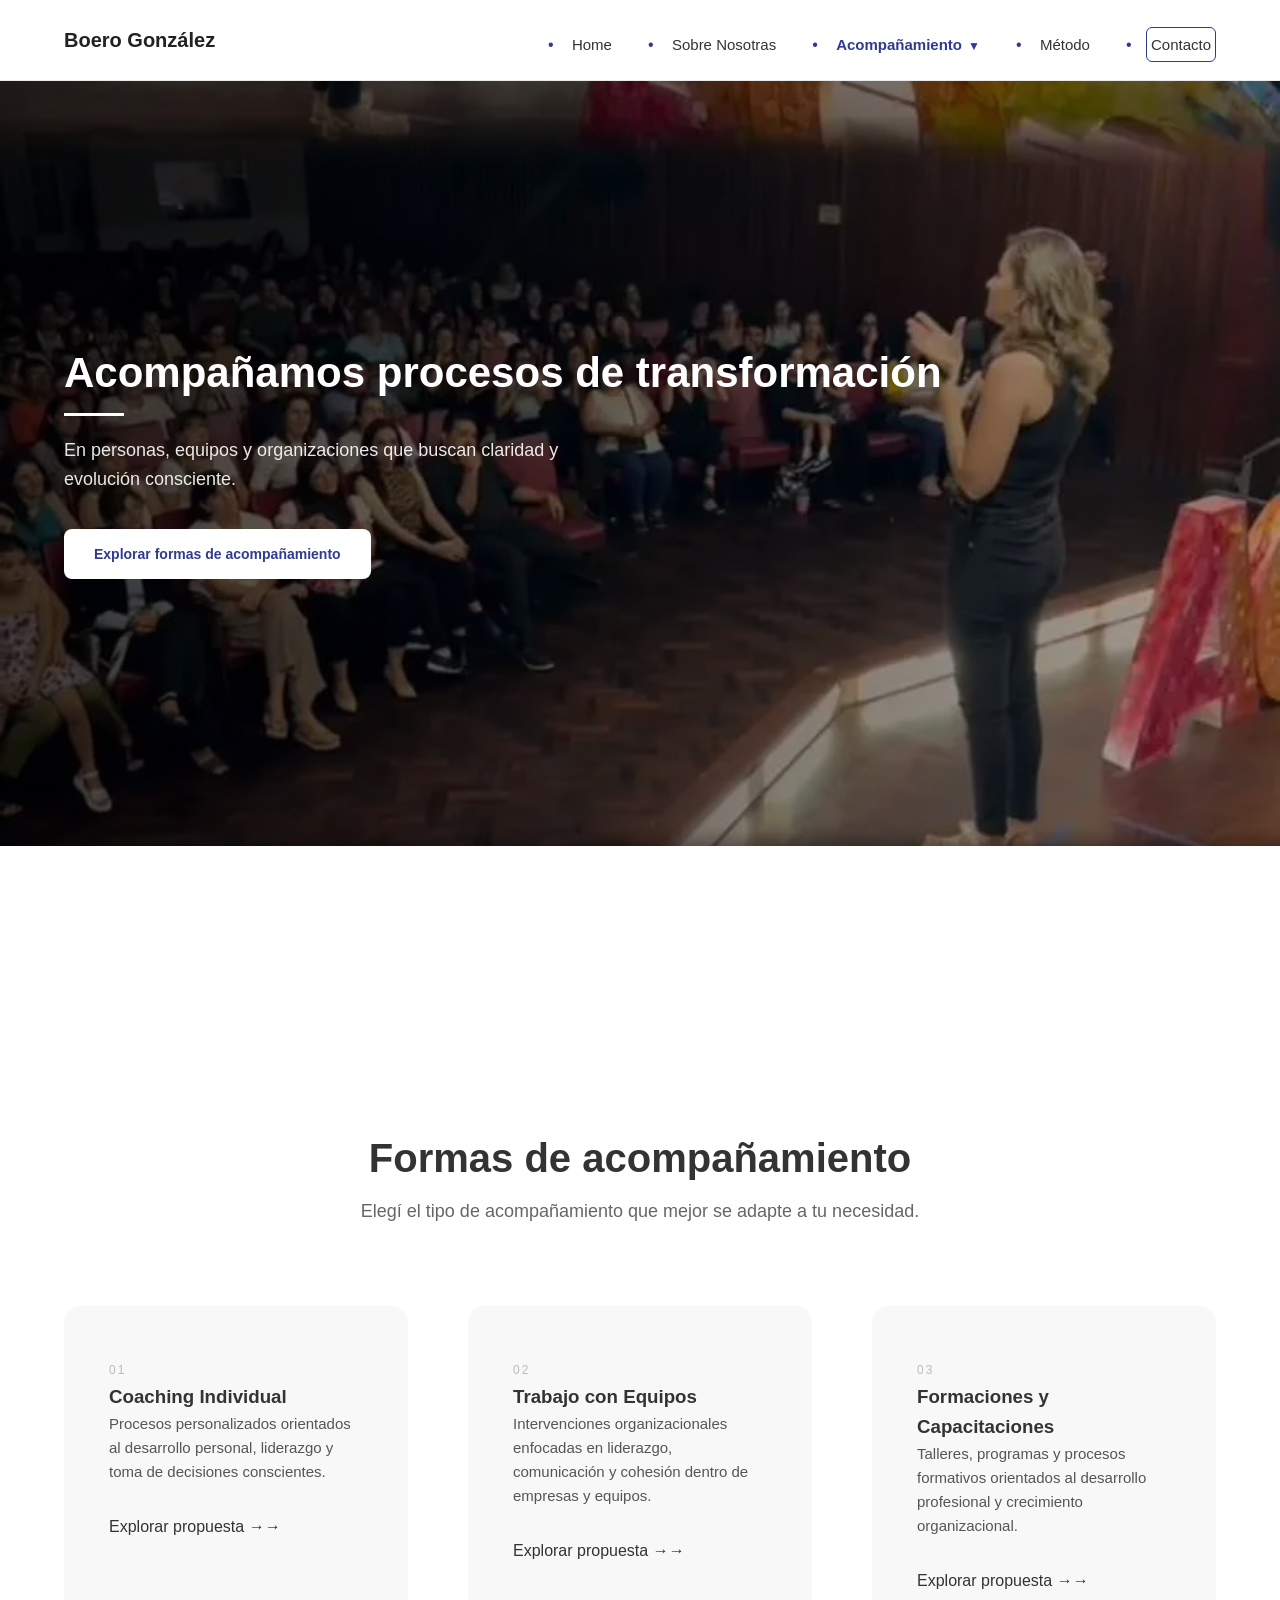
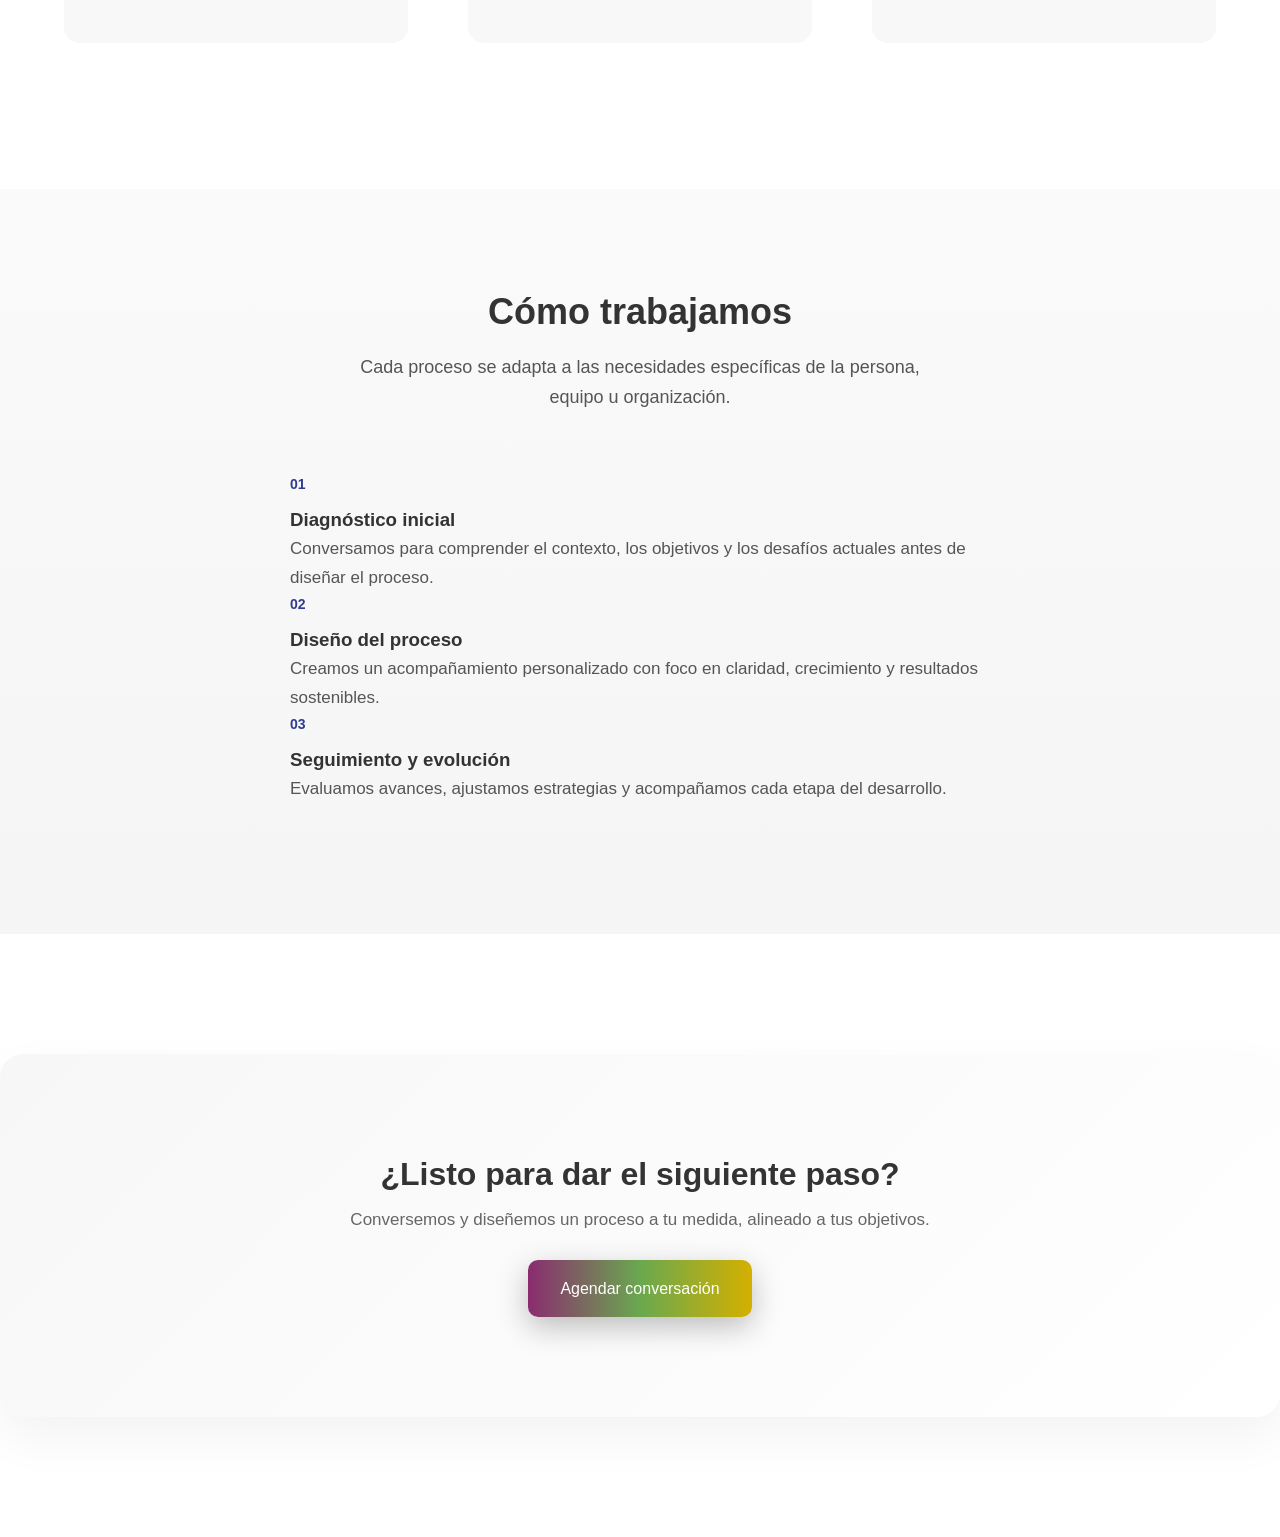
==== pages/acompañamiento.html @ 444366a7 "mejoras en menu mobile" ====
<!DOCTYPE html>
<html lang="en">
<head>
    <meta charset="UTF-8">
    <meta name="viewport" content="width=device-width, initial-scale=1.0">
    <title>Document</title>
    <link rel="stylesheet" href="/index.html">
    <link rel="stylesheet" href="../css/style.css">
</head>
<body>
      <!-- MENU NAV -->

<header class="navbar">
  <div class="container nav-container">

    <!-- Logo -->
    <div class="logo">
      <a href="../index.html">Boero González</a>
    </div>


    <!-- Botón hamburguesa -->
    <div class="menu-toggle">
      <span></span>
      <span></span>
      <span></span>
    </div>

    <!-- Navegación principal -->
    <nav class="nav-menu">
      <ul class="nav-links">

        <li><a href="../index.html">Home</a></li>

        <li><a href="./sobrenosotras.html">Sobre Nosotras</a></li>

        <li class="dropdown">
          <a href="./acompañamiento.html" class="active">Acompañamiento</a>
          <ul class="dropdown-menu">
            <li><a href="./sub-menu/coachingindi.html">Coaching Individual</a></li>
            <li><a href="./sub-menu/trabajoequip.html">Trabajo con Equipos</a></li>
            <li><a href="./sub-menu/formaciones.html">Formaciones</a></li>
          </ul>
        </li>

        <li><a href="./metodo.html">Método</a></li>

        <li><a href="./contacto.html" class="btn-nav">Contacto</a></li>

      </ul>
    </nav>

  </div>
</header>

 <!-- HERO PRINCIPAL-->

<section class="acompanamiento-hero">

  <div class="acompanamiento-overlay"></div>

  <div class="container hero-content">

    <h1>Acompañamos procesos de transformación</h1>

    <p>
      En personas, equipos y organizaciones que buscan claridad y evolución consciente.
    </p>

    <a href="#formas-acompanamiento" class="hero-cta btn">
      Explorar formas de acompañamiento
    </a>

  </div>

</section>




 <br>


 <!-- FORMAS DE ACOMPAÑAMIENTO -->

<section id="formas-acompanamiento" class="acompanamiento-hub">

  <div class="container">

    <div class="hub-header">
      <h2>Formas de acompañamiento</h2>
      <p class="hub-subtitulo">
        Elegí el tipo de acompañamiento que mejor se adapte a tu necesidad.
      </p>
    </div>

    <div class="hub-grid">
      

      <!-- Card 01 -->
      <a href="./sub-menu/coachingindi.html" class="hub-card">
        <span class="hub-numero">01</span>
        <h3>Coaching Individual</h3>
        <p>
          Procesos personalizados orientados al desarrollo personal,
          liderazgo y toma de decisiones conscientes.
        </p>
        <span class="hub-link">Explorar propuesta →</span>
      </a>

      <!-- Card 02 -->
      <a href="./sub-menu/trabajoequip.html" class="hub-card">
        <span class="hub-numero">02</span>
        <h3>Trabajo con Equipos</h3>
        <p>
          Intervenciones organizacionales enfocadas en liderazgo,
          comunicación y cohesión dentro de empresas y equipos.
        </p>
        <span class="hub-link">Explorar propuesta →</span>
      </a>

      <!-- Card 03 -->
      <a href="./sub-menu/formaciones.html" class="hub-card">
        <span class="hub-numero">03</span>
        <h3>Formaciones y Capacitaciones</h3>
        <p>
          Talleres, programas y procesos formativos orientados al
          desarrollo profesional y crecimiento organizacional.
        </p>
        <span class="hub-link">Explorar propuesta →</span>
      </a>

    </div>

  </div>

</section>



<br>
 <!-- COMO TRABAJAMOS  -->
 

  <section class="como-trabajamos">
  <div class="container">

    <div class="section-header">
      <h2>Cómo trabajamos</h2>
      <p>
        Cada proceso se adapta a las necesidades específicas de la persona,
        equipo u organización.
      </p>
    </div>

    <div class="proceso-grid">

      <div class="paso">
        <div class="numero">01</div>
        <h3>Diagnóstico inicial</h3>
        <p>
          Conversamos para comprender el contexto, los objetivos y los desafíos
          actuales antes de diseñar el proceso.
        </p>
      </div>

      <div class="paso">
        <div class="numero">02</div>
        <h3>Diseño del proceso</h3>
        <p>
          Creamos un acompañamiento personalizado con foco en claridad,
          crecimiento y resultados sostenibles.
        </p>
      </div>

      <div class="paso">
        <div class="numero">03</div>
        <h3>Seguimiento y evolución</h3>
        <p>
          Evaluamos avances, ajustamos estrategias y acompañamos cada etapa
          del desarrollo.
        </p>
      </div>

    </div>

  </div>
</section>


<!-- CTA FINAL -->
<section class="cta-final">
  <div class="container">
    <h2>¿Listo para dar el siguiente paso?</h2>
<p>
Conversemos y diseñemos un proceso a tu medida, alineado a tus objetivos.
</p>
   <a href="https://wa.me/543424661203" target="_blank" class="btn-primary">
  Agendar conversación
</a>
  </div>
</section>






  <!-- TODO tu contenido -->
<script>
  const toggle = document.querySelector('.menu-toggle');
  const navMenu = document.querySelector('.nav-menu');

  if (toggle && navMenu) {
    toggle.addEventListener('click', () => {
      navMenu.classList.toggle('active');
    });
  }

  // cerrar menú al hacer click en links
  const links = document.querySelectorAll('.nav-links a');

  links.forEach(link => {
    link.addEventListener('click', () => {
      navMenu.classList.remove('active');
    });
  });

  // 🔥 dropdown mobile (versión correcta)
  document.querySelectorAll('.dropdown > a').forEach(link => {

    link.addEventListener('click', (e) => {

      if (window.innerWidth <= 768) {

        const parent = link.parentElement;

        if (!parent.classList.contains('open')) {

          e.preventDefault();

          // 🔥 cerrar otros dropdowns
          document.querySelectorAll('.dropdown').forEach(d => {
            d.classList.remove('open');
          });

          parent.classList.add('open');
        }

      }

    });

  });

</script>


</body>
</html>
---- css/style.css ----
/* ============================= */
/* RESET GLOBAL */
/* ============================= */

* {
  margin: 0;
  padding: 0;
  box-sizing: border-box;
}

html {
  scroll-behavior: smooth;
}

body {
  font-family: 'Carla Sans', Arial, sans-serif;
  color: #333;
  line-height: 1.6;
  background-color: #ffffff;
}
html, body {
  overflow-x: hidden;
}
/* ============================= */
/* VARIABLES */
/* ============================= */

:root {
  --color-primario: #2f3b8f;
  --color-texto: #333;
  --color-fondo: #f9f9f9;

  --gradiente-marca: linear-gradient(
    90deg,
    #8a2c6f 0%,
    #6aa84f 50%,
    #d4b000 100%
  );
}
/* ============================= */
/* BASE TIPOGRAFICA */
/* ============================= */


h1 {
  font-size: 42px;
  margin-bottom: 20px;
}

h2 {
  font-size: 32px;
  margin-bottom: 20px;
}

p {
  font-size: 17px;
  line-height: 1.6;
}

ul {
  list-style: none;
  margin-top: 20px;
}

ul li {
  margin-bottom: 10px;
  padding-left: 20px;
  position: relative;
}

ul li::before {
  content: "•";
  position: absolute;
  left: 0;
  color: var(--color-primario);
}

.linea-divisoria {
  width: 60px;
  height: 3px;
  background: var(--gradiente-marca);
  margin: 0 auto;
}








/* ============================= */
/* CONTENEDOR GLOBAL */
/* ============================= */

.container {
  width: 90%;
  max-width: 1200px;
  margin: 0 auto;
}

/* BOTONES BASE */
.btn-primary,
.btn-secondary {
  display: inline-block;
  padding: 12px 24px;
  border-radius: 10px;
  font-size: 14px;
  text-decoration: none;
  transition: all 0.3s ease;
  cursor: pointer;
}

/* BOTÓN PRIMARIO */
.btn-primary {
  background: var(--gradiente-marca);
  color: #fff;
  border: none;
}

.btn-primary:hover {
  transform: translateY(-2px);
  box-shadow: 0 10px 25px rgba(0,0,0,0.15);
}

/* BOTÓN SECUNDARIO */
.btn-secondary {
  background: transparent;
  color: #2f3b8f;
  border: 1.5px solid #2f3b8f;
}

.btn-secondary:hover {
  background: #2f3b8f;
  color: #fff;
}

/* ============================= */
/* SECCIONES */
/* ============================= */

section {
  padding: 120px 0;
}




/* MENU NAVEGACION*/


/* NAVBAR */

.navbar {
  width: 100%;
  background-color: #ffffff;
  border-bottom: 1px solid #eaeaea;
  position: sticky;
  top: 0;
  z-index: 1000;
}

.nav-container {
  max-width: 1200px;
  margin: 0 auto;
  padding: 0 20px;
  height: 80px;
  display: flex;
  align-items: center;
  justify-content: space-between;
}

/* LOGO */

.logo a {
  font-size: 20px;
  font-weight: 600;
  color: #222;
  text-decoration: none;
}
/* MENU HAMBURHUESA- MOBILE */
.menu-toggle {
  display: none;
  flex-direction: column;
  cursor: pointer;
  gap: 5px;
}

.menu-toggle span {
  width: 25px;
  height: 3px;
  background: #333;
  border-radius: 2px;
}

/* RESPONSIBE MENUMENU- MOBILE */
@media (max-width: 768px) {

  .menu-toggle {
    display: flex;
  }

  /* Ocultar menú por defecto */
  .nav-menu {
  position: fixed;
  top: 70px;
  left: 0;
  width: 100%;
  height: calc(100vh - 70px);

  background: white;

  display: none;
  flex-direction: column;
  padding: 30px 20px;
  gap: 20px;

  z-index: 999;
}
  /* Mostrar cuando está activo */
  .nav-menu.active {
    display: flex;
  }

  /* Links en columna */
  .nav-links {
    flex-direction: column;
    gap: 20px;
  }



  .dropdown-menu {
    position: static;
    display: none;
    padding-left: 10px;
  }
  .dropdown-menu li {
    padding: 8px 0;
  }

  .dropdown.open .dropdown-menu {
    display: block;
  }
}

.dropdown > a::after {
  content: "▼";
  margin-left: 6px;
  font-size: 12px;
  transition: transform 0.3s ease;
}



.dropdown.open > a::after {
  transform: rotate(180deg);
}



/* MENU */




.nav-links {
  list-style: none;
  display: flex;
  align-items: center;
  gap: 32px;
}

.nav-links li {
  position: relative;
}

.nav-links a {
  text-decoration: none;
  font-size: 15px;
  font-weight: 500;
  color: #333;
  padding: 8px 4px;
  transition: color 0.3s ease;
}

/* Hover */
.nav-links a:hover {
  color: #2f3b8f;
  background: var(--gradiente-marca);
}


/* Active state */
.nav-links a.active {
  color: #2f3b8f;
  font-weight: 600;
}

/* Dropdown */

.dropdown-menu {
  position: absolute;
  top: 40px;
  left: 0;
  background-color: #ffffff;
  list-style: none;
  padding: 16px 0;
  width: 220px;
  box-shadow: 0 8px 20px rgba(0,0,0,0.08);
  border-radius: 8px;
  opacity: 0;
  visibility: hidden;
  transition: 0.3s ease;
}

.dropdown-menu li {
  padding: 8px 20px;
}

.dropdown-menu a {
  font-size: 14px;
  color: #333;
  display: block;
}

/* Mostrar dropdown al hover */
.dropdown:hover .dropdown-menu {
  opacity: 1;
  visibility: visible;
}

/* BOTÓN section-CONTACTO */

.btn-nav {
  padding: 10px 18px;
  border: 1px solid #2f3b8f;
  border-radius: 6px;
  transition: 0.3s ease;
}

.btn-nav:hover {
  background-color: #2f3b8f;
  color: #ffffff;
}

/* HOME */



.home-sobre-preview {
  padding: 120px 0;
  background-color: #ffffff;
}
.home-sobre-grid {
  display: grid;
  grid-template-columns: 1fr 1fr;
  gap: 80px;
  align-items: center; 
}
.home-sobre-imagen {
  height: 460px;
}

/* ============================= */
/* BLOQUE PROCESO - IMAGEN */
/* ============================= */

.proceso-img {
  width: 100%;
  height: 100%;
  border-radius: 18px;
  overflow: hidden;
  position: relative;
  display: flex;
}

/* imagen */
.proceso-img img {
  width: 100%;
  height: 100%;
  object-fit: cover;
 object-position: center 22%;
  display: block;
}


/* hover */
.proceso-img:hover {
  transform: translateY(-6px);
  box-shadow: 0 20px 40px rgba(0,0,0,0.08);
  transition: all 0.4s ease;
}

.proceso-img:hover img {
  transform: scale(1.05);
  transition: transform 0.6s ease;
}

.home-sobre-contenido {
  transition: transform 0.4s ease;
}

.home-sobre-grid:hover .home-sobre-contenido {
  transform: translateY(-2px);
}

.home-sobre-contenido h2 {
  font-size: 32px;
  margin-bottom: 20px;
 
}

.home-sobre-contenido p {
  margin-bottom: 20px;
  line-height: 1.7;
  color: #444;
}

.home-sobre-contenido blockquote {
  margin: 30px 0;
  font-style: italic;
  color: #2f3b8f;
  font-weight: 500;
  
}



/* HOME-HERO- */
/* HERO */
.hero {
  position: relative;
  background-image: url("../assets/img/hero-home.webp");
  background-size: cover;

  /* 🔥 CLAVE: subimos la imagen */
  background-position: center 30%;

  padding: 180px 20px;
  color: white;


  /* ❌ eliminamos bordes */
  border-bottom-left-radius: 0;
  border-bottom-right-radius: 0;

  display: flex;
  align-items: center;
}

/* 🔥 overlay mejorado */
.hero::before {
  content: "";
  position: absolute;
  inset: 0;
  background: rgba(0, 0, 0, 0.65);
}

/* CONTENEDOR */
.hero-content {
  max-width: 600px;

  /* 🔥 CLAVE: alineación real */
  margin: 0;
  text-align: left;

  position: relative;
  z-index: 2;
}

/* TITULO */
.hero h1 {
  font-size: 46px;
  line-height: 1.2;
  margin-bottom: 24px;
  font-weight: 600;
  color: white;

  text-shadow: 0 4px 20px rgba(0,0,0,0.4);
}

/* ❌ eliminamos línea decorativa (ruido visual) */
.hero h1::after {
  display: none;
}

/* TEXTO */
.hero p {
  font-size: 18px;
  line-height: 1.6;
  margin-bottom: 40px;
  color: white;

  text-shadow: 0 4px 20px rgba(0,0,0,0.4);
}

/* BOTÓN */
.hero .btn-primary {
  background: var(--gradiente-marca);
  color: #fff;
  font-weight: 600;
  padding: 16px 36px;
  border-radius: 12px;
  box-shadow: 0 10px 30px rgba(0,0,0,0.2);
}

.hero .btn-primary:hover {
  transform: translateY(-3px);
}

/* HOME- SECCIONES */


.section-header {
  text-align: center;
  margin-bottom: 60px;
}

.section-header h2 {
  font-size: 32px;
  margin-bottom: 10px;
}

/* SECTION- CARDS */

.cards-3 {
  display: grid;
  grid-template-columns: repeat(3, 1fr);
  gap: 32px;
  
}
/* CARD */
.card {
  background-color: #ffffff;
  padding: 40px 30px;
  border-radius: 16px;
  box-shadow: 0 6px 18px rgba(0,0,0,0.05);
  min-height: 240px;
  position: relative;
  overflow: hidden;

  display: flex;
  flex-direction: column;
  justify-content: space-between;

  transition: all 0.3s ease;
}

/* ANIMACION HOVER- CARDS */

.card:hover {
  transform: translateY(-10px);
  box-shadow: 0 25px 50px rgba(0,0,0,0.12);

  background: linear-gradient(180deg, #ffffff 0%, #f9f9ff 100%);
}

/* EFECTO EN LINEA SUPERIOR CARDS */
.card::before {
  content: "";
  position: absolute;
  top: 0;
  left: 0;
  width: 100%;
  height: 4px;
  background: var(--gradiente-marca);
  transition: height 0.3s ease;
}

.card:hover::before {
  height: 6px;
}
/* MEJORA EN EL BOTON */
.card .btn-secondary {
  margin-top: 20px;
  align-self: flex-start;
  font-size: 14px;
}
/* MICROINTERACCION EN EL BOTON */
.card .btn-secondary:hover {
  transform: translateX(4px);
}

.card h3 {
  font-size: 20px;
  margin-bottom: 15px;
}

.card.vertical {
  text-align: left;
}

/* IMAGEN FULL WIDTH EN HOME */
.imagen-full {
  position: relative;
  height: 420px;
  background-image: url("../assets/img/hero-formaciones.webp");
  background-size: cover;
  background-position: center 20%;
  background-attachment: fixed; /* efecto parallax suave */
  display: flex;
  align-items: center;
  justify-content: center;
}
.imagen-full h2 {
  font-size: 40px;
  font-weight: 700;
}

.imagen-full::before {
  content: "";
  position: absolute;
  inset: 0;
  background: rgba(0,0,0,0.55);
}


.contenido-imagen {
  position: relative;
  z-index: 2;
  color: white;
  text-align: center;
}

.contenido-imagen h2 {
  font-size: 36px;
  font-weight: 600;
  line-height: 1.3;
  letter-spacing: -0.5px;
  max-width: 600px;
  margin: 0 auto;
  text-shadow: 0 6px 25px rgba(0,0,0,0.5);
}


/* HOME- CTA FINAL */

/* CTA FINAL */
.cta-final {
  background: linear-gradient(180deg, #f8f9fc 0%, #eef1f7 100%);
  padding: 100px 20px;
  text-align: center;
  border-radius: 24px;
  max-width: 100%;
  margin: 120px auto;
  box-shadow: 0 20px 50px rgba(0,0,0,0.05);
}

.cta-final h2 {
  font-size: 32px;
  margin-bottom: 16px;
}

.cta-final p {
  font-size: 17px;
  color: #555;
  margin-bottom: 30px;
}
.cta-final .btn-primary {
  padding: 16px 32px;
  font-size: 16px;
}


/* RESPONSIVE HOME MOBILE  */
@media (max-width: 768px) {

  section {
    padding: 90px 0;
  }

  .container {
    width: 92%;
  }

}
/* RESPONSIVE HOME-HERO  MOBILE  */
@media (max-width: 768px) {
  .hero {
    padding: 110px 20px 70px;
    text-align: center;
  }

  .hero h1 {
    font-size: 28px;
    line-height: 1.3;
  }

  .hero p {
    font-size: 15px;
    margin-bottom: 30px;
  }

  .hero-cta {
    width: 100%;
  }
}

@media (max-width: 768px) {

  .home-sobre-preview {
    padding: 80px 0;
  }

  .section-header {
    margin-bottom: 40px;
  }
  .section-header p {
    font-size: 15px;
    line-height: 1.6;
  }

}

/* RESPONSIVE HOME-NAVBAR  MOBILE  */
@media (max-width: 768px) {

  .menu-toggle {
    display: flex;
  }

  .nav-menu {
    position: fixed;
    top: 70px;
    left: 0;
    width: 100%;
    height: calc(100vh - 70px);

    background: white;

    display: none;
    flex-direction: column;
    padding: 30px 20px;
    gap: 20px;

    z-index: 999;
  }

  .nav-menu.active {
    display: flex;
  }

  .nav-links {
    flex-direction: column;
    gap: 20px;
  }

  .dropdown-menu {
    position: static;
    display: none;
  }

  .dropdown.open .dropdown-menu {
    display: block;
  }
}

/* RESPONSIVE HOME-CARDS  MOBILE  */
@media (max-width: 768px) {

  .cards-3 {
    display: flex;
    flex-direction: column;
    gap: 30px;
    
  }

  .card {
    width: 100%;
    padding: 28px 22px;
  }

}
.card h3 {
  font-size: 18px;
  margin-bottom: 10px;
  font-weight: 600;
}

.card p {
  font-size: 14px;
  line-height: 1.6;
  margin-bottom: 20px;
}

/* RESPONSIVE HOME-IMAGENES MOBILE  */

@media (max-width: 768px) {

  .imagen-full {
    height: 280px;
    background-attachment: scroll; /* 🔥 arregla mobile */
    background-position: center;
  }

  .contenido-imagen h2 {
    font-size: 24px;
  }

}

/* RESPONSIVE HOME-ESTRUCUTRA  MOBILE  */
@media (max-width: 768px) {

  .home-sobre-grid {
    display: flex;
    flex-direction: column;
    gap: 30px;
  }

  .home-sobre-imagen {
    order: -1; /* 🔥 imagen arriba */
    height: 300px;
  
  }

  .home-sobre-contenido {
    text-align: left;
  }

}

@media (max-width: 768px) {
  .home-sobre-contenido p {
    font-size: 15px;
    line-height: 1.7;
  }

  .home-sobre-contenido h2 {
    font-size: 26px;
  }
}





/* RESPONSIVE HOME-CTA FINAL MOBILE  */
@media (max-width: 768px) {

  .cta-final {
    margin: 80px auto;
    padding: 60px 20px;
    border-radius: 16px;
  }

  .cta-final h2 {
    font-size: 26px;
  }

}
/* RESPONSIVE HOME MOBILE - BLOQUE A QUIEN ACOMPAÑAMOS*/

@media (max-width: 768px) {

  .a-quien-grid {
    display: flex;
    gap: 20px;
    overflow-x: auto;
    scroll-snap-type: x mandatory;
    padding-bottom: 10px;
    padding-left: 10px;
  }

  .a-quien-grid::-webkit-scrollbar {
    display: none;
  }

  .a-quien-item {
    min-width: 80%;
    flex: 0 0 auto;
    scroll-snap-align: center;
    border-radius: 16px;
  }

}

/* PAGINAS PRINCIPALES *1/4 /


/* ACOMPAÑAMIENTO- SECTION *1 /


/* ACOMPAÑAMIENTO- HERO*/

.acompanamiento-hero {
  position: relative;
  height: 85vh;
  min-height: 520px;
  background-image: url("../assets/img/hero-formaciones.webp");
  background-size: cover;
  background-position: center;
  display: flex;
  align-items: center;
  color: #ffffff;
}
.acompanamiento-overlay {
  position: absolute;
  inset: 0;
  background: linear-gradient(
    to right,
    rgba(0, 0, 0, 0.7),
    rgba(0, 0, 0, 0.3)
  );
}

.hero-content {
  position: relative;
  max-width: 650px;
  padding: 0 20px;margin-left: 650px;
}

.hero-content h1 {
  font-size: 46px;
  line-height: 1.1;
  margin-bottom: 20px;
}
.hero-content h1::after {
  content: "";
  display: block;
  width: 60px;
  height: 3px;
  background: #ffffff;
  margin-top: 15px;
}

.hero-content p {
  font-size: 18px;
  line-height: 1.6;
  margin-bottom: 35px;
  color: #f0f0f0;
  max-width: 520px;
}
.hero-cta {
  display: inline-block;
  padding: 14px 30px;
  border-radius: 8px;
  background: #ffffff;
  color: #2f3b8f;
  text-decoration: none;
  font-size: 14px;
  font-weight: 600;
  transition: all 0.3s ease;
}

.hero-cta:hover {
  transform: translateY(-2px);
  box-shadow: 0 10px 25px rgba(0,0,0,0.2);
}



/* BLOQUE FORMAS DE ACOMPAÑAMIENTO*/
.acompanamiento-hub {
  padding: 160px 0 120px;
  background-color: #ffffff;
  margin-top: 100px;
}

/* Encabezado */

.hub-header {
  text-align: center;
  margin-bottom: 80px;
}

.hub-header h2 {
  font-size: 36px;
  margin-bottom: 12px;
}

.hub-subtitulo {
  font-size: 18px;
  color: #666;
  max-width: 700px;
  margin: 0 auto;
}

/* Grid */

.hub-grid {
  display: grid;
  grid-template-columns: repeat(3, 1fr);
  gap: 60px;
}

/* ACOMPAÑAMIENTO- Cards */
html {
  scroll-behavior: smooth;
}
#formas-acompanamiento {
  scroll-margin-top: 100px;
}
.hub-card {
  display: block;
  padding: 50px 45px;
  border-radius: 16px;
  background-color: #f8f8f8;
  text-decoration: none;
  color: #333;
  transition: all 0.35s ease;
  position: relative;
  overflow: hidden; /* 🔥 clave */
  gap: 30px;
}
.hub-card::after {
  content: "";
  position: absolute;
  bottom: 0;
  left: 0;
  width: 0%; /* 🔥 arranca invisible */
  height: 3px;
  background: var(--gradiente-marca);
  transition: width 0.35s ease;
}

.hub-card:hover::after {
  width: 100%;
}




.hub-card:hover {
  transform: translateY(-8px);
  box-shadow: 0 12px 30px rgba(0, 0, 0, 0.08);
}

/* Número */

.hub-numero {
  font-size: 12px;
  letter-spacing: 2px;
  color: #bbb;
}

/* Título */
.hub-header h2 {
  font-size: 40px;
}
.hub-card h3 {
  transition: color 0.3s ease;
}

.hub-card:hover h3 {
  color: #2f3b8f;
}
/* Texto */

.hub-card p {
  font-size: 15px;
  line-height: 1.6;
  margin-bottom: 30px;
  color: #555;
}

/* Link */

.hub-link {
  position: relative;
}

.hub-link::after {
  content: "→";
  transition: transform 0.3s ease;
}

.hub-card:hover .hub-link::after {
  transform: translateX(6px);
}







/* BLOQUE COMO TRABAJAMOS*/

.como-trabajamos {
  padding: 100px 20px;
  background-color: #f8f8f8;

  background: linear-gradient(to bottom, #fafafa, #f5f5f5);
}


.como-trabajamos .section-header {
  text-align: center;
  margin-bottom: 60px;
}

.como-trabajamos .section-header h2 {
  font-size: 36px;
  font-weight: 600;
  margin-bottom: 16px;
}

.como-trabajamos .section-header p {
  font-size: 18px;
  color: #555;
  max-width: 600px;
  margin: 0 auto;
}
.proceso-grid {
  max-width: 700px;
  margin: 0 auto;
 margin-bottom: 30px;
}

.proceso-grid::before {
  content: "";
  position: absolute;
  top: 40px;
  left: 0;
  right: 0;
  height: 2px;
  background: #e5e5e5;
  z-index: 0;
}
.timeline {
  position: relative;
  max-width: 700px;
}
.paso {
  transition: all 0.35s ease;
}

.paso:hover {
  transform: translateY(-6px) scale(1.01);
  box-shadow: 0 18px 35px rgba(0,0,0,0.08);
}

.numero {
  font-size: 14px;
  font-weight: 600;
  color: #2f3b8f;
  margin-bottom: 10px;
  display: block;
}
.paso h3 {
  transition: color 0.3s ease;
}

.paso:hover h3 {
  color: #2f3b8f;
}

.paso p {
  line-height: 1.7;
  color: #555;
}


/* RESPONSIVE MOBILE- ACOMPAÑAMIENTO */
@media (max-width: 768px) {

  .hero-content {
    margin-left: 0;
    text-align: center;
    max-width: 100%;
  }

  .acompanamiento-hero {
    height: auto;
    padding: 100px 20px;
    text-align: center;
  }

  .hero-content h1 {
    font-size: 32px;
  }

  .hero-content p {
    font-size: 16px;
    margin: 0 auto 25px auto;
  }

}
/* RESPONSIVE MOBILE- ACOMPAÑAMIENTO- CARDS */
@media (max-width: 768px) {

  .hub-grid {
    grid-template-columns: 1fr;
    gap: 25px;
  }

  .hub-card {
    padding: 30px 25px;
    border-radius: 16px;
    margin-bottom: 10px;
    transition: all0.3 ease;
  }

}
/* RESPONSIVE MOBILE- ACOMPAÑAMIENTO- TITULOS */
@media (max-width: 768px) {

  .hub-header h2 {
    font-size: 28px;
  }

  .hub-subtitulo {
    font-size: 15px;
    padding: 0 10px;
  }

}
/* RESPONSIVE MOBILE- ACOMPAÑAMIENTO- COMO TRABAJAMOS */
@media (max-width: 768px) {

  .como-trabajamos {
    padding: 80px 20px;
  }

  .como-trabajamos .section-header h2 {
    font-size: 28px;
  }

  .como-trabajamos .section-header p {
    font-size: 15px;
  }

  .paso {
  padding: 25px;
  margin-bottom: 30px;
  border-bottom: 1px solid #e6e6e6;
}

.paso:last-child {
  border-bottom: none;
}
.paso span {
  color: #2f3b8f;
  font-weight: 600;
  font-size: 14px;
  display: block;
  margin-bottom: 8px;
}

.paso h3 {
  font-size: 20px;
  margin-bottom: 10px;
}

.paso p {
  font-size: 15px;
  line-height: 1.6;
}

}

/* RESPONSIVE MOBILE- ACOMPAÑAMIENTO- CTA*/

@media (max-width: 768px) {

  .cta-final h2 {
    font-size: 26px;
  }

  .cta-final p {
    font-size: 16px;
  }

}


/* SUB SECCIONES DEL SITIO- 1/3*/

/* SECTION- COACHING INDIVIDUAL 1*/



/* CIACHING INDIVIDUAL-HERO */

.coaching-hero {
  position: relative;
  background-image: url("../assets/img/hero-coachingindi.webp"); 
  background-size: cover;
  background-position: center 60%;
  padding: 140px 0;
  color: white;
  text-align: left;
}
.hero-content {
  position: relative;
  z-index: 2;
  max-width: 600px;
}
.coaching-hero h1 {
  font-size: 52px;
  font-weight: 700;
  line-height: 1.1;
}
.coaching-hero p {
  font-size: 18px;
  max-width: 500px;
  margin: 0 0 30px 0; /* sacamos centrado */
}

.btn-primary {
  background: var(--gradiente-marca);
  box-shadow: 0 10px 30px rgba(0,0,0,0.25);
}


.coaching-hero::before {
  content: "";
  position: absolute;
  inset: 0;
  background: linear-gradient(
    to right,
    rgba(0,0,0,0.75),
    rgba(0,0,0,0.3)
  );
  z-index: 1;
}





/* COACHING INDIVIDUAL- SECCIONES GENERALES */
.coaching {
  text-align: left;
}

.coaching-box {
  text-align: left;
}

.coaching-box p,
.coaching-box ul {
  text-align: left;
}
.coaching .container {
  max-width: 700px;
}
/* LISTAS */



ul li {
  margin-bottom: 12px;
  position: relative;
  padding-left: 20px;
}

ul li::before {
  content: "•";
  position: absolute;
  left: 0;
  color: #3b4cca;
}


/* TIMELINE */
.coaching-proceso {
  padding: 40px 20px 60px;
  background-color: #ffffff;
  margin-top: -40px;
}
.coaching-proceso h2 {
  max-width: 900px;
  margin: 0 auto 30px;
  font-size: 30px;
}
.timeline {
  display: grid;
  grid-template-columns: repeat(2, 1fr);
  gap: 30px;
}

/* STEP */
.step {
  background: #ffffff;
  padding: 20px;
  border-radius: 12px;
  border: 1px solid #eee;
}

.step:last-child {
  border-bottom: none;
}

/* línea superior sutil */
.step::before {
  content: "";
  display: block;
  width: 40px;
  height: 2px;
  background: #e5e5e5;
  margin-bottom: 15px;
}
.step:hover {
  transform: translateY(-3px);
  transition: 0.3s ease;
}

/* número */
.step .number {
  font-size: 18px;
  color: #2f3b8f;
  margin-bottom: 10px;
}


/* título */
.step h3 {
  font-size: 20px;
  margin-bottom: 8px;
}

/* texto */
.step p {
  text-align: left; /* 🔥 importante */
  margin: 0;
  color: #555;
  line-height: 1.6;
}
.coaching-resultados {
  padding: 60px 20px 80px;
  margin-top: -20px;
  background-color: #fafafa;
}



.coaching-resultados .container {
  max-width: 900px;
  margin: 0 auto;

}

.coaching-resultados h2 {
  text-align: center;
  margin-bottom: 50px;
  font-size: 30px;
}

/* GRID */

.result-list {
  display: grid;
  grid-template-columns: repeat(2, 1fr);
  gap: 20px;
  list-style: none;
  padding: 0;
}

/* ITEM */
.result-list li {
  background: #fafafa;
  padding: 25px 25px;
  border-radius: 12px;
  border: 1px solid #eee;

  position: relative;
  padding-left: 40px;

  font-size: 15px;
  line-height: 1.5;

  transition: all 0.3s ease;
}

/* ICONO */
.result-list li::before {
  content: "✓";
  position: absolute;
  left: 15px;
  top: 22px;
  color: #2f3b8f;
  font-weight: bold;
  transition: all 0.3s ease;
}

/* 🔥 HOVER */
.result-list li:hover {
  transform: translateY(-4px);
  box-shadow: 0 10px 25px rgba(0, 0, 0, 0.08);
  border-color: #ddd;
  background: #ffffff;
  color: #000;
}

/* micro detalle PRO */
.result-list li:hover::before {
  transform: scale(1.2);
}


/* COACHING INDIVIDUl-CTA FINAL */

.coaching-cta {
  background-color: #f0f0f0;
  text-align: center;
}



/* COACHING INDDIVIDUAL- RESPONSIVE-*/


/* COACHING INDDIVIDUAL- RESPONSIVE- HERO*/


@media (max-width: 768px) {

  .coaching-hero {
    padding: 100px 20px;
    text-align: center;
    background-position: center;
  }

  .hero-content {
    margin: 0 auto;
    text-align: center;
  }

  .coaching-hero h1 {
    font-size: 32px;
  }

  .coaching-hero p {
    font-size: 16px;
    margin: 0 auto 25px auto;
  }

}

/* COACHING INDDIVIDUAL- RESPONSIVE- (BLOQUE BENEFICIOS ) */

@media (max-width: 768px) {
  .coaching-row {
    flex-direction: column;
  }

  .coaching-box {
    width: 100%;
  }
}

/* RESPONSIVE - COACHING INDIVIDUAL ( TIMLINE ) */

@media (max-width: 768px) {

  .coaching-proceso .timeline {
    display: flex;
    flex-direction: column;
    gap: 20px;
  }

  .coaching-proceso .step {
    width: 100%;
  }

}


/* RESPONISVE COACHING INDIVIDUAL ( RESULTADO )*/
@media (max-width: 768px) {
  .result-list {
    grid-template-columns: 1fr;
  }
}

/* RESPONISVE COACHING INDIVIDUAL ( CTA FINAL )*/
@media (max-width: 768px) {
  .coaching-cta {
    padding-top: 120px;
    padding-bottom: 100px;
    margin-top: 60px;
  }

  .coaching-cta h2 {
    font-size: 26px;
  }

  .coaching-cta p {
    font-size: 16px;
  }

}

@media (max-width: 768px) {
  .coaching {
    padding-top: 40px;
  }
}

/* RESPONSIVE COACHING INDIVIDUAL TEXTOS */

@media (max-width: 768px) {

  .coaching h2,
  .coaching p,
  .coaching ul {
    text-align: center;
  }

  .coaching-box {
    text-align: center;
  }

}
/* RESPONSIVE COACHING INDIVIDUAL LISTA */
@media (max-width: 768px) {

  .ideal-list {
    padding-left: 0;
    list-style-position: inside;
  }

}


/* SUB SECCIONES DEL SITIO *2/3 /


/* PAGINA - TRABAJO CON EQUIPOS *2/





//* HERO TRABAHO CON EQUIPOS */
.equipos-hero {
  position: relative;
  background-image: url("../assets/img/hero-trabajoequipo.webp");
  background-size: cover;
  background-position: center 50%; /* mejor encuadre */
  padding: 160px 0;
  color: white;
  text-align: center;
  overflow: hidden;
}

/* OVERLAY (CLAVE) */
.equipos-hero::before {
  content: "";
  position: absolute;
  inset: 0;
  background: rgba(0, 0, 0, 0.65); /* más contraste */
  
}

/* CONTENIDO ARRIBA DEL OVERLAY */

.equipos-enfoque {
  background: #f7f8fc;
  padding: 100px 0;
}

.equipos-hero .container {

  position: relative;
  z-index: 2;
  max-width: 700px;
}

/* TITULO */
.equipos-hero h1 {
  font-size: 44px;
  margin-bottom: 20px;
  font-weight: 600;
}

/* TEXTO */
.equipos-hero p {
  font-size: 18px;
  line-height: 1.6;
  color: #eaeaea;
  margin-bottom: 30px;
}

/* BOTÓN */
.equipos-hero .btn-primary {
  padding: 14px 28px;
  font-size: 16px;
}

/* GRID */

.enfoque-title {
  text-align: center;
  font-size: 34px;
  margin-bottom: 10px;
}

.enfoque-sub {
  text-align: center;
  color: #666;
  max-width: 600px;
  margin: 0 auto 60px auto;
}

.grid-4 {
  display: grid;
  grid-template-columns: repeat(2, 1fr);
  gap: 40px;
}

.grid-3 {
  display: grid;
  grid-template-columns: repeat(3, 1fr);
  gap: 30px;
}
.enfoque-item {
  background: #ffffff;
  padding: 45px;
  border-radius: 20px;
  background: linear-gradient(180deg, #ffffff, #fafafa);
  border: 1px solid #eaeaea;
  transition: all 0.35s ease;
  position: relative;
  overflow: hidden;
  
}

.enfoque-item::after {
  content: "";
  position: absolute;
  left: 0;
  bottom: 0;
  width: 100%;
  height: 2px;
  background: var(--gradiente-marca);
  opacity: 0;
  transition: 0.3s ease;
}



.enfoque-item::before {
  content: "";
  position: absolute;
  top: 0;
  left: 0;
  width: 100%;
  height: 3px;
  background: var(--gradiente-marca);
  opacity: 0;
  transition: 0.3s ease;
}

.enfoque-item:hover::before {
  opacity: 1;
}


.enfoque-item:hover {
  transform: translateY(-6px);
  box-shadow: 0 18px 35px rgba(0,0,0,0.06);
  border-color: transparent;
}


.enfoque-item:hover::before {
  opacity: 1;
}


.enfoque-content h3 {
  font-size: 20px;
  font-weight: 600;
  margin-bottom: 12px;
  position: relative;
  z-index: 2;
}


.enfoque-content:hover h3 {
  color: #2f3b8f;
}
.enfoque-content h3::before {
  content: "";
  display: block;
  width: 40px;
  height: 3px;
  background: #e0e4ff;
  margin-bottom: 14px;
  border-radius: 2px;
  transition: 0.3s ease;
}
.enfoque-item:hover h3::before {
  width: 60px;
  background: #2f3b8f;
}
.enfoque-content p {
  color: #555;
  line-height: 1.6;
  position: relative;
  z-index: 2;
}
.enfoque-numero {
  font-size: 14px;
  font-weight: 600;
  color: #2f3b8f;
  margin-bottom: 12px;
  display: block;
  opacity: 0.7;
}



/* TIMELINE */
.timeline {
  display: grid;
  grid-template-columns: repeat(2, 1fr);
  gap: 40px;
  margin-top: 5px;
}

.step {
  background: #fff;
  padding: 30px;
  border-radius: 12px;
}

.step span {
  font-weight: bold;
  color: #2f3b8f;
  display: block;
  margin-bottom: 10px;
}

/* LIST */


ul li {
  margin-bottom: 12px;
  position: relative;
  padding-left: 20px;
}

ul li::before {
  content: "•";
  position: absolute;
  left: 0;
  color: #2f3b8f;
}
/* ============================= */
/* MOBILE - TRABAJO CON EQUIPOS */
/* ============================= */

@media (max-width: 768px) {

  /* HERO */
  .equipos-hero {
    padding: 100px 20px;
  }

  .equipos-hero h1 {
    font-size: 30px;
  }

  .equipos-hero p {
    font-size: 16px;
  }

  /* BLOQUES (reutilizamos coaching) */
  .coaching-row {
    flex-direction: column;
    gap: 40px;
  }

  .coaching-box {
    width: 100%;
    text-align: center;
  }

  .coaching-box p,
  .coaching-box ul {
    text-align: center;
  }

  /* LISTAS centradas */
  .ideal-list {
    padding-left: 0;
    list-style-position: inside;
  }

  /* ENFOQUE (cards verticales) */
  .enfoque-list {
    display: flex;
    flex-direction: column;
    gap: 20px;
    padding: 0 15px;
  }

  .enfoque-item {
    padding: 25px;
  }

  /* GRID 3 → 1 columna */
  .grid-3 {
    grid-template-columns: 1fr;
  }

  /* TIMELINE → vertical */
  .timeline {
    display: flex;
    flex-direction: column;
    gap: 20px;
  }

  .step {
    width: 100%;
  }

  /* RESULTADOS */
  .result-list {
    grid-template-columns: 1fr;
  }

  /* CTA FINAL (coherente con coaching) */
  .coaching-cta {
    padding-top: 120px;
    padding-bottom: 100px;
    text-align: center;
  }

}

/* ============================= */
/* FIX MOBILE FINAL - EQUIPOS */
/* ============================= */

@media (max-width: 768px) {

  /* 🔥 FORZAR TIMELINE EN COLUMNA */
  .equipos-proceso .timeline {
    display: flex !important;
    flex-direction: column !important;
    gap: 20px;
  }

  .equipos-proceso .step {
    width: 100% !important;
  }

  /* 🔥 MODALIDADES (evitar scroll lateral) */
  .equipos-modalidades .grid-3 {
    grid-template-columns: 1fr !important;
  }

  .equipos-modalidades .card {
    width: 100%;
  }

}

/* SUB SECCIONES DEL SITIO-  SECTION FORMACIONES  3/3*/


/*  SECTION FORMACIONES  3/3*/

/* ============================= */
/* HERO */
/* ============================= */

.formaciones-hero {
  position: relative;
  background-image: url("../assets/img/hero-formaciones.webp"); /* 👈 imagen charla */
  background-size: cover;
  background-position: center;
  padding: 140px 0;
  color: white;
  text-align: center;
}

/* Overlay para legibilidad */
.formaciones-hero::before {
  content: "";
  position: absolute;
  inset: 0;
  background: rgba(0, 0, 0, 0.55);
}

/* Asegura que el contenido quede arriba */
.formaciones-hero .container {
  position: relative;
  z-index: 2;
}

.formaciones-hero h1 {
  font-size: 42px;
  margin-bottom: 20px;
  color: white;
}

.formaciones-hero p {
  font-size: 18px;
  margin-bottom: 30px;
  color: white;
}

/* ============================= */
/* BLOQUE CONCEPTUAL (QUE ES / TRABAJAMOS / BENEFICIOS) */
/* ============================= */

.coaching {
  padding: 120px 0;
  background-color: #ffffff;
}

.coaching-row {
  display: flex;
  gap: 60px;
  margin-bottom: 80px;
}

.coaching-box {
  width: 50%;
}

.coaching-box h2 {
  margin-bottom: 20px;
}

.coaching-box p {
  margin-bottom: 20px;
  line-height: 1.6;
}

.coaching-box ul {
  margin-top: 20px;
}

/* ============================= */
/* ELEMENTOS GENERALES */
/* ============================= */

hr {
  width: 60px;
  height: 3px;
  background-color: #2f3b8f;
  border: none;
  margin: 15px 0 25px 0;
}

h2 {
  line-height: 1.3;
}

p {
  line-height: 1.7;
}

/* LISTAS */

ul li {
  margin-bottom: 10px;
  padding-left: 20px;
  position: relative;
}

ul li::before {
  content: "•";
  position: absolute;
  left: 0;
  color: #2f3b8f;
}
/* RESPONSIVE- FORMACIONES-  */

/* ============================= */
/* MOBILE - FORMACIONES (HERO + BLOQUE BENEFICOS ) */
/* ============================= */

@media (max-width: 768px) {

  /* HERO */
  .formaciones-hero {
    padding: 100px 20px;
    background-position: center;
  }

  .formaciones-hero h1 {
    font-size: 30px;
  }

  .formaciones-hero p {
    font-size: 16px;
  }

  /* BLOQUE CONCEPTUAL */
  .coaching-row {
    flex-direction: column;
    gap: 40px;
  }

  .coaching-box {
    width: 100%;
    text-align: center;
  }

  .coaching-box p,
  .coaching-box ul {
    text-align: center;
  }

  /* LISTAS centradas */
  .ideal-list {
    padding-left: 0;
    list-style-position: inside;
  }

}



/* ============================= */
/* GRID */
/* ============================= */

.grid-2 {
  display: grid;
  grid-template-columns: 1fr 1fr;
  gap: 60px;
  align-items: center ;

}

/* ============================= */
/* BLOQUES FORMATIVOS */
/* ============================= */

.bloque-formativo {
  background-color: #ffffff;
  padding: 120px 0;
  align-items: center;
}
.bloque-formativo.alt {
  background: linear-gradient(135deg, #f7f7f7, #ffffff);
  padding: 80px 60px;
  border-radius: 24px;
  box-shadow: 0 20px 50px rgba(0,0,0,0.05);
  margin: 80px 0;
  transition: all 0.4s ease;
}

.bloque-formativo.alt:hover {
  transform: translateY(-6px);
}
.bloque-formativo .contenido h2 {
  font-size: 34px;
  margin-bottom: 10px;
}

.bloque-formativo .contenido p {
  color: #555;
  margin-bottom: 20px;
}

.bloque-formativo .contenido ul li {
  margin-bottom: 10px;
  color: #555;
}

.bloque-formativo .contenido h2::after {
  content: "";
  display: block;
  width: 60px;
  height: 3px;
  margin-top: 10px;
  background: var(--gradiente-marca);
  border-radius: 2px;
}

@media (max-width: 768px) {
  .bloque-formativo.alt {
    padding: 50px 25px;
  }

  .bloque-img {
    max-width: 100%;
  }
}


/* ECOA DESTACADO */
.bloque-formativo:first-of-type {
  background-color: #f9f9f9;
  padding: 140px 0;
}

.bloque-formativo:first-of-type h2 {
  font-size: 30px;
}

/* ============================= */
/* IMÁGENES Y MEDIA */
/* ============================= */

.imagen-placeholder {
  width: 100%;
  height: 380px;
  background-color: #ddd;
  border-radius: 20px;
}
.bloque-img {
  border-radius: 24px;
  overflow: hidden;
  max-width: 420px;
}

.bloque-img img {
  width: 100%;
  border-radius: 22x;
  box-shadow: 0 25px 60px rgba(0,0,0,0.12);
  max-height: 380px;
  object-fit: cover;
  display: block
  
}
.bloque-img img {
  transition: transform 0.5s ease;
}

.bloque-formativo:hover img {
  transform: scale(1.05);
}


.bloque-formativo.alt:hover img {
  transform: scale(1.03);
  }

  

.tag-ecoa {
  display: inline-block;
  background: #2f3b8f;
  color: white;
  padding: 6px 12px;
  font-size: 12px;
  border-radius: 8px;
  margin-bottom: 15px;
}
/* RESPONISVE MOBILE BLOQUE RESUMEN ECOA */

/* ============================= */
/* MOBILE - BLOQUES FORMATIVOS */
/* ============================= */

@media (max-width: 768px) {

  /* GRID → 1 columna */
  .grid-2 {
    grid-template-columns: 1fr;
    gap: 30px;
  }

  /* SECCIÓN */
  .bloque-formativo {
    padding: 80px 20px;
    text-align: center;
  }

  /* ECOA destacado más compacto */
  .bloque-formativo:first-of-type {
    padding: 100px 20px;
  }

  /* IMAGEN */
  .bloque-img {
    max-width: 100%;
    margin: 0 auto;
    margin-bottom: 25px;
  }
.bloque-img img,
.programa-imagen img {
  width: 100%;
  height: 240px;
  object-fit: cover;
  object-position: center;
  border-radius: 16px;
  display: block;
  margin-bottom: 25px;
}
  /* TEXTO */
  .bloque-formativo .contenido {
    text-align: center;
  }

  .bloque-formativo .contenido h2 {
    font-size: 26px;
  }

  .bloque-formativo .contenido p {
    font-size: 15px;
  }

  /* LISTAS */
  .bloque-formativo .contenido ul {
    padding-left: 0;
    list-style-position: inside;
  }

  /* BOTONES */
  .bloque-formativo .btn-primary,
  .bloque-formativo .btn-secondary,
  .bloque-formativo .btn-outline {
    display: inline-block;
    margin-top: 15px;
  }

  /* TAG ECOA centrado */
  .tag-ecoa {
    margin-left: auto;
    margin-right: auto;
  }

}


/* ============================= */
/*SECCION RECURSOS DE CONTENIDO DENTRO DE SECCION FORMACIONES
/* ============================= */
.videos-grid {
  display: grid;
  grid-template-columns: repeat(2, 1fr);
  gap: 30px;
  max-width: 900px;
  margin: 40px auto;
}

.video-card {
  width: 100%;
  height: 220px;
  border-radius: 18px;
  background: #eaeaea;
  position: relative;
  overflow: hidden;
}
.video-card::after {
  content: "▶";
  position: absolute;
  top: 50%;
  left: 50%;
  transform: translate(-50%, -50%);
  background: rgba(0,0,0,0.6);
  color: white;
  font-size: 28px;
  width: 60px;
  height: 60px;
  border-radius: 50%;
  display: flex;
  align-items: center;
  justify-content: center;
}


.video-card:hover {
  transform: translateY(-6px);
}

.video-card iframe {
  width: 100%;
  height: 230px;
  display: block;
}

/* ============================= */
/* MOBILE - RECURSOS (VIDEOS) */
/* ============================= */

@media (max-width: 768px) {

  /* GRID → 1 columna */
  .videos-grid {
    grid-template-columns: 1fr;
    gap: 20px;
    margin: 30px auto;
  }

  /* CARD */
  .video-card {
    height: auto;
    border-radius: 16px;
  }

  /* 🔥 PROPORCIÓN RESPONSIVE REAL */
  .video-card iframe {
    width: 100%;
    height: auto;
    aspect-ratio: 16 / 9;
    border-radius: 16px;
    box-shadow:  0 10px 30px rgba(0, 0, 0, 0.1);
  }

  /* OCULTAMOS ICONO FAKE (queda raro con iframe real) */
  .video-card::after {
    display: none;
  }

  /* SECCIÓN */
  .recursos {
    text-align: center;
  }

  .recursos h2 {
    font-size: 26px;
  }

  .recursos p {
    font-size: 15px;
    padding: 0 10px;
  }

  /* BOTÓN */
  .recursos .btn-primary {
    margin-top: 20px;
    display: inline-block;
  }

}



/* ============================= */
/* CAPACITACIONES */
/* ============================= */

.talleres-propios {
  padding: 120px 0;
  background-color: #ffffff;
}

.bloque-header {
  text-align: center;
  margin-bottom: 80px;
}

.bloque-header h2 {
  font-size: 36px;
  margin-bottom: 15px;
}

.subtitulo {
  max-width: 700px;
  margin: 0 auto 20px auto;
  font-size: 18px;
  line-height: 1.6;
}

.talleres-grid {
  display: grid;
  grid-template-columns: 1fr 1fr;
  gap: 60px;
  align-items: center;
  margin-bottom: 100px;
}

.descripcion {
  margin-bottom: 30px;
  font-size: 16px;
  line-height: 1.6;
}

.info-estructurada {
  display: grid;
  grid-template-columns: 1fr 1fr;
  gap: 30px;
}

.info-item h4 {
  font-size: 14px;
  font-weight: 600;
  margin-bottom: 6px;
  color: #2f3b8f;
}

.info-item p {
  font-size: 15px;
}

/* TEMÁTICAS */

.tematicas {
  margin-bottom: 100px;
}

.tematicas h3 {
  font-size: 24px;
  margin-bottom: 40px;
  text-align: center;
}

.tematicas-grid {
  display: grid;
  grid-template-columns: 1fr 1fr;
  gap: 30px;
  max-width: 800px;
  margin: 0 auto;
}

.tema {
  padding: 20px;
  background-color: #f8f8f8;
  border-radius: 10px;
  text-align: center;
  font-size: 15px;
}

/* GALERÍA */

.galeria {
  margin-bottom: 100px;
}

.galeria h3 {
  text-align: center;
  margin-bottom: 40px;
  font-size: 24px;
}

.galeria-grid {
  display: grid;
  grid-template-columns: repeat(3, 1fr);
  gap: 30px;
}

.galeria-item {
  height: 220px;
  background-color: #ccc;
  border-radius: 12px;
}

/* CTA */

.taller-cta {
  text-align: center;
}

.micro-copy {
  margin-top: 12px;
  font-size: 14px;
  color: #666;
}

/* ============================= */
/* ECOA- PROGRAMA COMPLETO */
/* ============================= */
.ecoa .container {
  background: #ffffff;
  padding: 80px;
  border-radius: 24px;
  box-shadow: 0 20px 60px rgba(0,0,0,0.04);
}

.ecoa {
  padding: 120px 0;
  background-color: #f9f9f9;
}

.ecoa-header {
  text-align: center;
  margin-bottom: 60px;
}

.ecoa-header h2 {
  font-size: 36px;
  margin-bottom: 15px;
}

.ecoa-subtitulo {
  max-width: 700px;
  margin: 0 auto 20px auto;
  font-size: 18px;
  line-height: 1.6;
}

.ecoa-linea {
  width: 60px;
  height: 3px;
  background-color: #2f3b8f;
  margin: 0 auto;
}

.ecoa-grid {
  display: grid;
  grid-template-columns: 1fr 1fr;
  gap: 80px;
  align-items: center;
  margin-bottom: 80px;
}

.ecoa-descripcion {
  margin-bottom: 30px;
  font-size: 16px;
  line-height: 1.6;
}

.ecoa-estructura {
  display: grid;
  grid-template-columns: 1fr 1fr;
  gap: 30px;
}
.ecoa-item {
  background: #f7f8fc;
  padding: 20px;
  border-radius: 12px;
  transition: 0.3s ease;
  border: 1px solid transparent;
}

.ecoa-item:hover {
  transform: translateY(-3px);
  border-color: #e0e4ff;
  box-shadow: 0 10px 25px rgba(0,0,0,0.05);
}

.ecoa-item h4 {
  font-size: 14px;
  font-weight: 600;
  margin-bottom: 6px;
  color: #2f3b8f;
}

.ecoa-item p {
  font-size: 15px;
}

.ecoa-contexto {
  text-align: center;
  margin-bottom: 100px;
}

.ecoa-contexto h3 {
  font-size: 24px;
  margin-bottom: 15px;
}

.ecoa-testimonios {
  margin-bottom: 80px;
}

.ecoa-testimonios h3 {
  text-align: center;
  margin-bottom: 40px;
  font-size: 24px;
}

.testimonios-grid {
  display: grid;
  grid-template-columns: 1fr 1fr;
  gap: 40px;
}
.testimonio-card {
  background: #ffffff;
  padding: 30px;
  border-radius: 16px;
  border: 1px solid #eee;
  transition: 0.3s ease;
}

.testimonio-card:hover {
  transform: translateY(-5px);
  box-shadow: 0 15px 35px rgba(0,0,0,0.06);
}

.testimonio-texto {
  font-size: 15px;
  line-height: 1.6;
  margin-bottom: 20px;
  color: #444;
}

.testimonio-autor {
  font-size: 14px;
  font-weight: 600;
  color: #2f3b8f;
}

.ecoa-cta {
  text-align: center;
}

/* ECOA VALOR */

.ecoa-valor {
  margin: 100px auto 0;
  padding: 60px;
  background: #f7f8fc;
  border-radius: 20px;
  max-width: 800px;
  text-align: center;
}

.ecoa-valor h3 {
  font-size: 28px;
  margin-bottom: 15px;

}

.ecoa-valor p {
  max-width: 600px;
  margin: 0 auto;
  color: #555;
}

/* TESTIMONIOS ECOA */

.ecoa-testimonios {
  margin-top: 60px;
  text-align: center;
}

.ecoa-testimonios h3 {
  font-size: 24px;
  margin-bottom: 40px;
}

/* reutilizamos grid existente pero lo reforzamos */

.testimonios-grid {
  display: grid;
  grid-template-columns: repeat(2, 1fr);
  gap: 30px;
  max-width: 800px;
  margin: 0 auto 40px auto;
}

.testimonio-card {
  background: #f9f9f9;
  padding: 25px;
  border-radius: 12px;
  text-align: left;
}

.testimonio-texto {
  font-style: italic;
  margin-bottom: 10px;
}

.testimonio-autor {
  font-size: 14px;
  color: #777;
}

/* CTA */

.ecoa-cta {
  display: inline-block;
  margin-top: 20px;
}




//* ============================= */
/* NUEVO BLOQUE ECOA  DECLARADO POR MARIANA */
/* ============================= */

.ecoa-respaldo {
  margin: 100px auto;
  text-align: center;
  max-width: 800px;
}

.ecoa-respaldo h3 {
  font-size: 26px;
  margin-bottom: 15px;
  text-align: center;
}

.ecoa-respaldo p {
  color: #555;
  line-height: 1.6;
  margin-bottom: 30px;
}

.ecoa-datos {
  display: flex;
  justify-content: center;
  gap: 30px;
  flex-wrap: wrap;
}

.ecoa-datos div {
  background: #f7f8fc;
  padding: 15px 20px;
  border-radius: 10px;
  font-weight: 600;
}

.dato:hover {
  transform: translateY(-4px);
  box-shadow: 0 12px 25px rgba(0,0,0,0.05);
}

.dato span {
  display: block;
  font-size: 20px;
  font-weight: 600;
  color: #2f3b8f;
  margin-bottom: 5px;
}

.dato p {
  font-size: 14px;
  color: #666;
}



/* ============================= */
/* MOBILE - BLOQUE ECOA COMPLETO */
/* ============================= */

@media (max-width: 768px) {

  /* SECCIÓN */
  .ecoa {
    padding: 80px 20px;
  }

  /* CONTAINER (🔥 el mayor problema) */
  .ecoa .container {
    padding: 40px 20px;
  }

  /* HEADER */
  .ecoa-header h2 {
    font-size: 28px;
  }

  .ecoa-subtitulo {
    font-size: 15px;
  }

  /* GRID PRINCIPAL */
  .ecoa-grid {
    grid-template-columns: 1fr;
    gap: 40px;
    text-align: center;
  }

  /* IMAGEN */
  .ecoa-imagen {
    display: flex;
    justify-content: center;
  }

  /* SUB GRID */
  .ecoa-estructura {
    grid-template-columns: 1fr;
    gap: 15px;
  }

  .ecoa-item {
    text-align: center;
  }

  /* RESPALDO */
  .ecoa-respaldo {
    margin: 60px auto;
    padding: 0 10px;
  }

  .ecoa-respaldo h3 {
    font-size: 22px;
  }

  /* 🔥 FIX REAL ECOA DATOS */
  .ecoa-datos {
    display: flex;
    flex-direction: column;
    gap: 12px;
    align-items: center;
  }

  .ecoa-datos div {
    width: 100%;
    max-width: 220px;
  }

  /* VALOR */
  .ecoa-valor {
    padding: 30px 20px;
    margin-top: 60px;
  }

  .ecoa-valor h3 {
    font-size: 22px;
  }

  /* TESTIMONIOS */
  .testimonios-grid {
    grid-template-columns: 1fr;
    gap: 20px;
  }

  .testimonio-card {
    text-align: center;
  }

  /* CTA */
  .ecoa-cta {
    margin-top: 20px;
  }

}



/* PROGRAMA DETALLE ECOA */
/* ============================= */
.programa-detalle {
  padding: 120px 0;
  background-color: #ffffff;
  scroll-margin-top: 100px;

  animation: fadeUp 0.8s ease;
}

@keyframes fadeUp {
  from {
    opacity: 0;
    transform: translateY(30px);
  }
  to {
    opacity: 1;
    transform: translateY(0);
  }
}

.programa-header {
  text-align: center;
  margin-bottom: 80px;
}

.programa-header h2 {
  font-size: 34px;
  margin-bottom: 15px;
}

.programa-subtitulo {
  max-width: 700px;
  margin: 0 auto;
  font-size: 18px;
  color: #555;
}

/* GRID PRINCIPAL */

.programa-grid {
  display: grid;
  grid-template-columns: 1fr 1fr;
  gap: 80px;
  align-items: center;
  margin-bottom: 120px;
}

.programa-descripcion {
  margin-bottom: 30px;
  line-height: 1.6;
}

.programa-info {
  display: grid;
  grid-template-columns: 1fr 1fr;
  gap: 20px; /* antes 30 */
}

.programa-info .info-item {
  background: #ffffff;
  padding: 20px;
  border-radius: 12px;
  border: 1px solid #eee;
  transition: all 0.3s ease;
}

.programa-info .info-item:hover {
  transform: translateY(-4px);
  box-shadow: 0 12px 25px rgba(0,0,0,0.06);
  border-color: #e0e4ff;
}

.programa-info h4 {
  color: #2f3b8f;
  font-size: 13px;
  margin-bottom: 5px;
  text-transform: uppercase;
  letter-spacing: 0.5px;
}

.programa-info p {
  font-size: 15px;
  color: #444;
}

/* ============================= */
/* TEMÁTICAS  ECOA */
/* ============================= */

.tematicas-detalle {
  text-align: center;
  margin-bottom: 120px;
}

.tematicas-detalle::before {
  content: "";
  display: block;
  width: 60px;
  height: 3px;
  background: var(--gradiente-marca);
  margin: 0 auto 30px auto;
  border-radius: 2px;
}

.tematicas-detalle h3 {
  font-size: 26px;
  margin-bottom: 40px;
}

.tematicas-grid {
  display: grid;
  grid-template-columns: 1fr 1fr;
  gap: 30px;
  max-width: 700px;
  margin: 0 auto;
}



.tema {
  padding: 18px;
  background-color: #f7f8fc;
  border-radius: 10px;
  font-size: 15px;

  transition: all 0.3s ease;
  border: 1px solid transparent;
}

.tema:hover {
  transform: translateY(-3px);
  border-color: #e0e4ff;
  box-shadow: 0 10px 20px rgba(0,0,0,0.05);
}

/* ============================= */
/* EXPERIENCIA */
/* ============================= */

.experiencia {
  text-align: center;
}

.experiencia h3 {
  font-size: 26px;
  margin-bottom: 40px;
}

.experiencia-grid {
  display: grid;
  grid-template-columns: repeat(3, 1fr);
  gap: 30px;
}

.experiencia-item {
  height: 220px;
  border-radius: 14px;
  overflow: hidden;
  position: relative;
  background-color: #ddd;

  transition: all 0.4s ease;
}

.experiencia-item:hover {
  transform: translateY(-6px);
  box-shadow: 0 15px 35px rgba(0,0,0,0.08);
}


.programa-imagen img {
  width: 100%;
  border-radius: 18px;
  transition: transform 0.5s ease;
}

.programa-imagen:hover img {
  transform: scale(1.03);
}


.programa-cta {
  display: flex;
  justify-content: center;
  gap: 20px;
  margin-top: 40px;
  flex-wrap: wrap; /* por si en mobile bajan */
  margin: 80px auto 0;
  border-top: 1px solid #eee;
  
}


/* ============================= */
/* RESPONSIVE */
/* ============================= */

@media (max-width: 768px) {
  .programa-grid {
    grid-template-columns: 1fr;
  }

  .tematicas-grid {
    grid-template-columns: 1fr;
  }

  .experiencia-grid {
    grid-template-columns: 1fr;
  }
}





/* ============================= */
/* MOBILE - PROGRAMA COMPLETO- CAPACITACIONES  */
/* ============================= */

@media (max-width: 768px) {

  /* SECCIÓN */
  .programa-detalle {
    padding: 80px 20px;
  }

  /* HEADER */
  .programa-header h2 {
    font-size: 28px;
  }

  .programa-subtitulo {
    font-size: 15px;
  }

  /* GRID PRINCIPAL */
  .programa-grid {
    grid-template-columns: 1fr;
    gap: 40px;
    text-align: center;
  }

  /* IMAGEN */
  .programa-imagen {
    display: flex;
    justify-content: center;
  }

  /* CONTENIDO */
  .programa-contenido {
    text-align: center;
  }

  .programa-descripcion {
    font-size: 15px;
  }

  /* INFO */
  .programa-info {
    grid-template-columns: 1fr;
    gap: 15px;
  }

  .info-item {
    text-align: center;
  }

  /* TEMÁTICAS */
  .tematicas-grid {
    grid-template-columns: 1fr;
    gap: 15px;
  }

  .tema {
    font-size: 14px;
    padding: 15px;
  }

  /* EXPERIENCIA */
  .experiencia-grid {
    grid-template-columns: 1fr;
    gap: 20px;
  }

  .experiencia-item {
    height: 180px;
  }

}



/* ============================= */
/* PROGRAMAS FORMATIVOS */
/* ============================= */

.programas-formativos {
  padding: 120px 0;
  background-color: #f7f7f7;
}

.programas-header {
  text-align: center;
  margin-bottom: 80px;
}

.programas-header h2 {
  font-size: 36px;
  margin-bottom: 20px;
}

.programas-intro {
  font-size: 18px;
  max-width: 750px;
  margin: 0 auto 20px auto;
  line-height: 1.6;
  color: #555;
}

/* BLOQUES */

.programa-bloque {
  display: flex;
  align-items: center;
  gap: 60px;
  margin-bottom: 100px;
  transition: all 0.4s ease;

}
.programa-bloque:hover{
  transform: translateY(-6px);
  
}
.programa-bloque.reverse {
  flex-direction: row-reverse;
}

.programa-imagen {
  flex: 1;
    transition: transform 0.5s ease;

}
.programa-bloque:hover img {
  transform: scale(1.03);
}



.programa-contenido {
  flex: 1;
}

.programa-contenido h3 {
  font-size: 28px;
  margin-bottom: 15px;
}
.programa-contenido h3::after {
  content: "";
  display: block;
  width: 50px;
  height: 3px;
  margin-top: 10px;
  background: var(--gradiente-marca);
  border-radius: 2px;
}

.programa-contenido p {
  font-size: 16px;
  line-height: 1.6;
  margin-bottom: 20px;
  color: #444;
}

.programa-contenido ul {
  margin-bottom: 25px;
}
.programa-contenido ul li{
  margin-bottom: 10px;
  color: #555;
}

/* ============================= */
/* SUB BLOQUES DENTRO DE PROGRAMA */
/* ============================= */
.programa-subbloque {
  max-width: 700px;
  margin: -60px auto 170px auto;
  padding: 35px 30px;
  background: #ffffff;
  border-radius: 16px;
  box-shadow: 0 10px 30px rgba(0,0,0,0.04);
  text-align: center;
  transition: all 0.3s ease;
  margin-top: 25px;
}
.programa-subbloque:hover {
  transform:  translateY(-4px);
  box-shadow: 0 15px 40px rgba(0, 0, 0, 0.06);
}

.programa-subbloque h4 {
  font-size: 20px;
  margin-bottom: 12px;
  color: #2f3b8f;
}

.programa-subbloque p {
  font-size: 15px;
  color: #555;
  line-height: 1.6;
}
.programa-subbloque .sub-extra {
  margin-top: 15px;
  font-size: 13.5px;
  color: #777;
}

.programa-subbloque::before {
  content: "";
  display: block;
  width: 40px;
  height: 3px;
  background: var(--gradiente-marca);
  margin: 0 auto 15px auto;
  border-radius: 2px;
}




/* ============================= */
/* TESTIMONIOS */
/* ============================= */

.programas-testimonios {
  text-align: center;
  margin-top: 80px;
}

.programas-testimonios h3 {
  font-size: 26px;
  margin-bottom: 40px;
}

.testimonios-grid {
  display: grid;
  grid-template-columns: 1fr 1fr;
  gap: 40px;
}

.testimonio-card {
  background-color: #ffffff;
  padding: 40px;
  border-radius: 14px;
  box-shadow: 0 6px 18px rgba(0, 0, 0, 0.05);
  transition: all 0.3s ease;
}
.testimonio-card:hover{
  transform: translateY(-6px);
  box-shadow: 0 12px 30px rgba(0, 0, 0, 0.08);
}

.testimonio-texto {
  font-size: 15px;
  line-height: 1.6;
  margin-bottom: 20px;
  color: #444;
}

.testimonio-autor {
  font-size: 14px;
  font-weight: 600;
  color: #2f3b8f;
}


.cta-final {
  background: linear-gradient(135deg, #f7f7f7, #ffffff);
  padding: 100px 20px;
  text-align: center;
}

.cta-final h2 {
  font-size: 32px;
  margin-bottom: 10px;
}

.cta-final p {
  margin-bottom: 25px;
  color: #666;
}


/* ============================= */
/* MOBILE - PROGRAMAS FORMATIVOS */
/* ============================= */

@media (max-width: 768px) {

  /* SECCIÓN */
  .programas-formativos {
    padding: 80px 20px;
  }

  /* HEADER */
  .programas-header h2 {
    font-size: 28px;
  }

  .programas-intro {
    font-size: 15px;
  }

  /* BLOQUES */
  .programa-bloque {
    flex-direction: column;
    gap: 30px;
    text-align: center;
    margin-bottom: 60px;
  }

  .programa-bloque.reverse {
    flex-direction: column;
  }

  /* IMAGEN */
  .programa-imagen {
    display: flex;
    justify-content: center;
  }

  /* CONTENIDO */
  .programa-contenido {
    text-align: center;
  }

  .programa-contenido h3 {
    font-size: 24px;
  }

  .programa-contenido p {
    font-size: 15px;
  }

  /* LISTAS */
  .programa-contenido ul {
    padding-left: 0;
    list-style-position: inside;
  }

  /* 🔥 SUB BLOQUE (CLAVE) */
  .programa-subbloque {
    margin: 20px auto 60px auto; /* sacamos el negativo */
    padding: 25px 20px;
  }

  .programa-subbloque h4 {
    font-size: 18px;
  }

  .programa-subbloque p {
    font-size: 14px;
  }

  /* TESTIMONIOS */
  .testimonios-grid {
    grid-template-columns: 1fr;
    gap: 20px;
  }

  .testimonio-card {
    padding: 25px;
    text-align: center;
  }

  /* CTA FINAL */
  .cta-final {
    padding: 80px 20px;
  }

  .cta-final h2 {
    font-size: 26px;
  }

  .cta-final p {
    font-size: 15px;
  }

}
/* NUEVO BLOQUE CTA */

.ecoa-cta-group {
  display: flex;
  gap: 15px;
  justify-content: center;
  flex-wrap: wrap;
  margin-top: 30px;
}
.btn-secondary {
  background: transparent;
  border: 1px solid #2f3b8f;
  color: #2f3b8f;
}

.btn-secondary:hover {
  background: #2f3b8f;
  color: #fff;
}



/* SECCIONES PRINCIPALES DEL SITIO- SOBRE NOSOTRAS- 2/4*/

/* - SOBRE NOSOTRAS- 2/4*/

/* SOBRE NOSOTRAS- HERO */
.sobre-hero {
  position: relative;
  background: url("../assets/img/hero-sobrenosotras.webp");
  background-size: cover;
  background-repeat: no-repeat;
 background-position: center 25%;
  padding: 120px 0 80px 0; /* 🔥 más equilibrado */
  color: #fff;
  display: flex;
  align-items: center;
  min-height: 90vh;

}

.sobre-hero .overlay {
  position: absolute;
  inset: 0;
 background: linear-gradient(
  to right,
  rgba(0, 0, 0, 0.7),
  rgba(0, 0, 0, 0.3));
}

.hero-content {
  position: relative;
  max-width: 600px;
  text-align: left;
  z-index: 2;
  margin-left: 40px;
}
.hero-content h1 {
  font-size: 42px;
  margin-bottom: 20px;
  line-height: 1.2;
  font-weight: 600;
}

.hero-content p {
  font-size: 18px;
  line-height: 1.6;
  color: rgba(255,255,255,0.9);
}

/* GENERAL */
.sobre-nosotras {
  padding-top: 0;
  margin-top: 0;
}


.container {
  width: 90%;
  max-width: 1200px;
  margin: 0 auto;
  padding:  0;
}



p {
  line-height: 1.7;
  color: #444;
}
/* QUIÉNES SOMOS */
.quienes-somos {
  max-width: 720px;
  margin: 0 auto;
  text-align: left;
  margin-top: 80px;
}

/* TÍTULO */
.quienes-somos h2 {
  max-width: 500px;
  margin-bottom: 30px;
}

/* TEXTO */
.quienes-somos p {
  margin-bottom: 18px;
  line-height: 1.7;
  color: #444;
}

/* 🔥 FRASE DESTACADA */
.destacado {
  font-weight: 500;
  color: #2f3b8f;
  margin-top: 10px;
}

/* 🔥 SEPARACIÓN VISUAL */
.quienes-img {
  margin-top: 80px;
}

/* IMAGEN */
.quienes-img img {
  width: 100%;
  max-width: 450px;
  border-radius: 16px;
  margin-bottom: 150px;

  /* 🔥 más elegante */
  box-shadow: 0 10px 30px rgba(0,0,0,0.08);
}

/* EQUIPO */
.equipo {
  display: flex;
  flex-direction: column;
  gap: 120px;
  margin-bottom: 140px;
  margin-top: 90px;
  
}

.persona {
  display: flex;
  gap: 80px;
  align-items: flex-start;
  margin-bottom: 80px;
  align-items: center;
 
}

.persona.reverse {
  flex-direction: row-reverse;

}
.persona-img img {
  width: 320px;
  height: 450px;
  border-radius: 20px;
  object-fit: cover;
  box-shadow: 0 20px 50px rgba(0,0,0,0.12);
  transition: transform 0.3s ease;
}

.persona-img img:hover {
  transform: scale(1.02);
}

.persona-info {
  flex: 1;
  max-width: 520px;
}
.persona-info p {
  line-height: 1.7;
  margin-bottom: 12px;
}

.persona-info h3 {
  font-size: 30px;
  margin-bottom: 5px;
}
.persona-info h4 {
  margin-top: 25px;
  margin-bottom: 10px;
  font-size: 16px;
  color: #2f3b8f;
}
.persona-info ul {
  list-style: none;
  padding: 0;
}

.persona-info ul li {
  margin-bottom: 8px;
  padding-left: 18px;
  position: relative;
}

.persona-info ul li::before {
  content: "•";
  position: absolute;
  left: 0;
  color: #2f3b8f;
}

.rol {
  display: block;
  font-size: 14px;
  color: #2f3b8f;
  margin-bottom: 25px;
}

blockquote {
  margin-top: 20px;
  font-style: italic;
  color: #2f3b8f;
}


/* SOBRE NOSOTRAS- CTA FINAL */
.cta-final {
  text-align: center;
}


/* ===================== */
/* IDENTIDAD (NUEVO) */
/* ===================== */

.identidad {
  margin-bottom: 80px;
  margin-top: 80px;
 
}
.identidad-card:nth-child(2) {
  transform: translateY(20px);
}

/* HEADER */

.identidad-header {
  text-align: center;
  max-width: 700px;
  margin: 0 auto 80px auto;
  margin-bottom: 100px;
}

.identidad-header h2 {
  font-size: 36px;
  margin-bottom: 20px;
 align-content: center;
}

.identidad-header p {
  font-size: 16px;
  color: #555;
  line-height: 1.6;
  max-width: 600px;
  margin: 0 auto;
}

/* GRID */

.identidad-grid {
  display: grid;
  grid-template-columns: repeat(3, 1fr);
  gap: 40px;
  display: flex;


}

/* CARDS */
.identidad-card {
  background: #f7f7f7;
  padding: 50px;
  border-radius: 18px;
  transition: all 0.3s ease;
  border: 1px solid transparent;
  width: auto;
  

}

.identidad-card:hover {
  transform: translateY(-6px);
  box-shadow: 0 20px 40px rgba(0,0,0,0.08);
  border: 1px solid #eee;
}
.identidad-card h3 {
  margin-bottom: 15px;
  font-size: 20px;
  position: relative;
}
.identidad-card h3::after {
  content: "";
  display: block;
  width: 40px;
  height: 3px;
  background: #2f3b8f;
  margin-top: 8px;
}
.identidad-card p {
  line-height: 1.7;
}

/* VALORES (especial) */

.valores-card {
  background: #ffffff;
  box-shadow: 0 10px 30px rgba(0,0,0,0.05);
}

.valores-lista {
  list-style: none;
  padding: 0;
  margin: 0;
}

.valores-lista li {
  margin-bottom: 20px;
  padding-left: 18px;
  position: relative;
}

.valores-lista li::before {
  content: "";
  position: absolute;
  left: 0;
  top: 8px;
  width: 6px;
  height: 6px;
  background: #2f3b8f;
  border-radius: 50%;
}

.valores-lista strong {
  display: block;
  color: #2f3b8f;
  margin-bottom: 5px;
}

.valores-lista span {
  font-size: 14px;
  color: #555;
  line-height: 1.5;
}


/* RESPONSIVE DE LA SECCION - SOBRE NOSOTRAS  */


/* - RESPONSIVE-HERO   */
@media (max-width: 768px) {

  .sobre-hero {
    min-height: auto;
    padding: 100px 20px;
    align-items: center;
    text-align: center;
  }

  .hero-content {
    margin: 0 auto;
    text-align: center;
  }

  .hero-content h1 {
    font-size: 28px;
  }

  .hero-content p {
    font-size: 16px;
  }

}
/* RESPONSIVE- CONTENIDO ( QUIENES SOMOS )    */
@media (max-width: 768px) {

  .quienes-somos {
    text-align: center;
    margin-top: 60px;
    padding: 0 10px;
  }

  .quienes-somos h2 {
    margin: 0 auto 20px auto;
    font-size: 26px;
    line-height: 1.3;
    text-align: center;
  }

  .quienes-img img {
    max-width: 100%;
    margin-bottom: 80px;
  }
  .quienes-somos p {
    font-size: 16px;
    line-height: 1.6;
    margin-bottom: 16px;
    text-align: left;
  }

}

/* RESPONSIVE- CONTENIDO ( EQUIPO)    */



  @media (max-width: 768px) {
  .equipo{
    gap: 80px;
  }
  .persona {
    flex-direction: column;
    gap: 25px;
   align-items: center;
  }

  .persona.reverse {
    flex-direction: column;
  }

  .persona-img img {
    width: 100%;
    height: auto;
    max-width: 250px;
    margin: 0 auto;
  }

  .persona-info {
    width: 100%;
    max-width: 480;
    text-align: center;
  }

  .persona-info h3 {
    font-size: 24px;
  }

  .persona-info p {
    font-size: 15px;
  }

}
/* RESPONISVE- CONTENIDO ( IDENTIDAD)    */
@media (max-width: 768px) {

  .identidad {
    margin-top: 60px;
  }

  .identidad-grid {
    grid-template-columns: 1fr;
    gap: 20px;
  }

  .identidad-card {
    padding: 25px;
  }

  .identidad-header h2 {
    font-size: 28px;

  }

}
/* RESPONISVE- IMAGEN ( IMG DE LAS DOS)    */
@media (max-width: 768px) {

  .quienes-img img {
    max-width: 100%;
    margin-bottom: 80px;
  }

}







/*SECCIONES PRINCIPALES DEL SITIO-  SECCION METODO 3/4*/

/* SECCION METODO*3/4/




/* HEADER */
.metodo-header {
  text-align: center;
  margin-bottom: 80px;
}

.metodo-header h1 {
  font-size: 36px;
  margin-bottom: 20px;
}

.metodo-intro {
  font-size: 18px;
  max-width: 750px;
  margin: 0 auto 30px auto;
  line-height: 1.6;
  color: #555;
}



/* DESCRIPCION */
.metodo-descripcion {
  max-width: 800px;
  margin: 0 auto 100px auto;
  text-align: center;
  font-size: 16px;
  line-height: 1.7;
  color: #444;
}

/* ETAPAS */
.metodo-etapas {
  display: grid;
  grid-template-columns: repeat(4, 1fr);
  gap: 40px;
  margin-bottom: 120px;
}
.etapa {
  background: #ffffff;
  padding: 40px;
  border-radius: 16px;
  text-align: left;
  box-shadow: 0 5px 20px rgba(0, 0, 0, 0.05);
  transition: all 0.35s ease; /* 🔥 clave */
}

.etapa:hover {
  transform: translateY(-8px) scale(1.01);
  box-shadow: 0 20px 40px rgba(0,0,0,0.08);
}
.numero {
  transition: transform 0.3s ease;
}

.etapa:hover .numero {
  transform: scale(1.1);
}


.etapa h3 {
  margin-bottom: 15px;
  font-size: 18px;
  transition: color 0.3s ease;
}

.etapa:hover h3 {
  color: #2f3b8f;
}


.etapa p {
  font-size: 15px;
  line-height: 1.6;
  color: #555;
}

/* DIFERENCIAL */
.metodo-diferencial {
  margin-bottom: 100px;
  text-align: center;
}

.metodo-diferencial h2 {
  margin-bottom: 60px;
  font-size: 28px;
}

.diferencial-grid {
  display: grid;
  grid-template-columns: repeat(3, 1fr);
  gap: 40px;
}
.diferencial-item {
  background: #ffffff;
  padding: 30px;
  border-radius: 12px;
  border: 1px solid #e6e6e6;
  transition: all 0.35s ease;
}

.diferencial-item:hover {
  transform: translateY(-6px);
  box-shadow: 0 15px 30px rgba(0,0,0,0.06);
  border-color: #ddd;
}

.diferencial-item h4 {
  transition: color 0.3s ease;
}

.diferencial-item:hover h4 {
  color: #2f3b8f;
}




/* CTA */
.metodo-cta {
  text-align: center;
  margin-bottom: 30px;
}
/* RESPONSIVE MOBILE SECCION METODO */

@media (max-width: 768px) {

  .metodo {
    padding: 80px 20px;
  }

  .metodo-header h1 {
    font-size: 28px;
  }

  .metodo-intro {
    font-size: 16px;
    padding: 0 10px;
  }

  .metodo-descripcion {
    font-size: 15px;
    margin-bottom: 60px;
  }

  .metodo-etapas {
    grid-template-columns: 1fr;
    gap: 25px;
  }

  .etapa {
    padding: 25px;
    text-align: center;
  }

  .diferencial-grid {
    grid-template-columns: 1fr;
    gap: 20px;
  }

  .metodo-diferencial h2 {
    font-size: 24px;
  }

}



/* SECCION CONTACTO 4/4*/
.contacto {
  padding: 100px 20px;
  text-align: center;
}

.contacto-intro {
  max-width: 500px;
  margin: 0 auto 40px;
  color: #555;
}

/* WHATSAPP */
.contacto-whatsapp {
  background: linear-gradient(135deg, #f5f7ff, #eef1ff);
  padding: 40px 30px;
  border-radius: 18px;
  margin: 40px auto;
  max-width: 500px;
  box-shadow: 0 10px 30px rgba(0,0,0,0.05);
}

.btn-whatsapp {
  background: #2f3b8f;
  color: #fff;
  padding: 16px 34px;
  border-radius: 12px;
  font-weight: 600;
  font-size: 16px;
  box-shadow: 0 10px 25px rgba(47,59,143,0.25);
  transition: all 0.3s ease;
  display: inline-block;
}

.btn-whatsapp:hover {
  transform: translateY(-2px);
  box-shadow: 0 15px 35px rgba(47,59,143,0.35);
}

/* INFO */
.contacto-info {
  display: flex;
  justify-content: center;
  gap: 50px;
  flex-wrap: wrap;
  margin-top: 40px;
}
.contacto-item{
  text-align: center;
}
.contacto-item a {
  text-decoration: none;
  color: #2f3b8f;
  font-weight: 500;
  display: inline-block;
  margin-top: 5px;
}

.contacto-item h4 {
  margin-bottom: 8px;
  font-size: 14px;
  color: #888;
  text-transform: uppercase;
  letter-spacing: 0.5px;
}

.contacto-item p {
  color: #555;
  font-size: 15px;
  color: #333;
}
/* RESPONSIVE SECTION CONTACTO MOBILE */
@media (max-width: 768px) {

  .contacto {
    padding: 80px 20px;
  }

  .contacto-whatsapp {
    padding: 25px 20px;
  }
}

.contacto-note {
  font-size: 13px;
  color: #777;
  margin-top: 10px;
}

@media (max-width: 768px) {
  .contacto-info {
    flex-direction: column;
    gap: 20px;
  }
}

/* CTA EN MOBILE GENERAL PARA TODAS LAS SECCIONES */
@media (max-width: 768px) {

  .btn-secondary {
    background: #f4f6ff;
    color: #2f3b8f;
    border: 1px solid #d6dbff;
  }

}
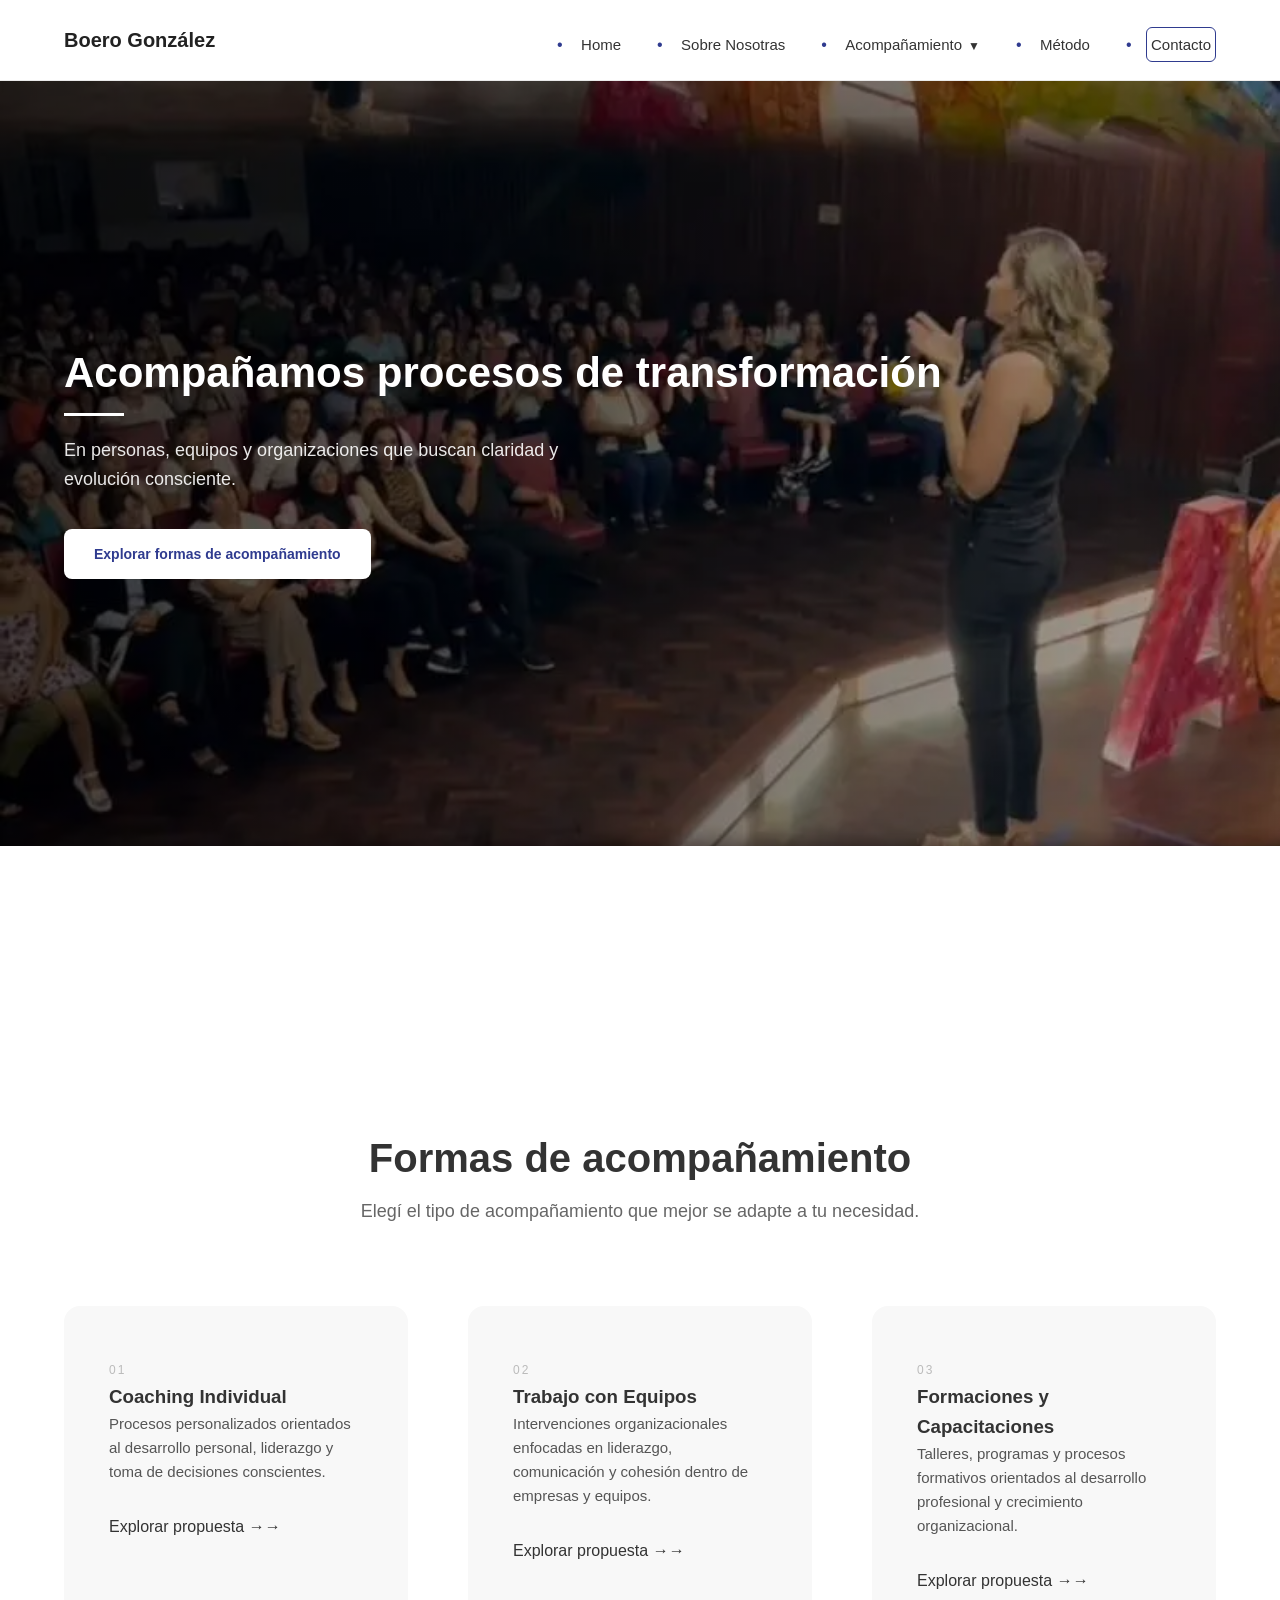
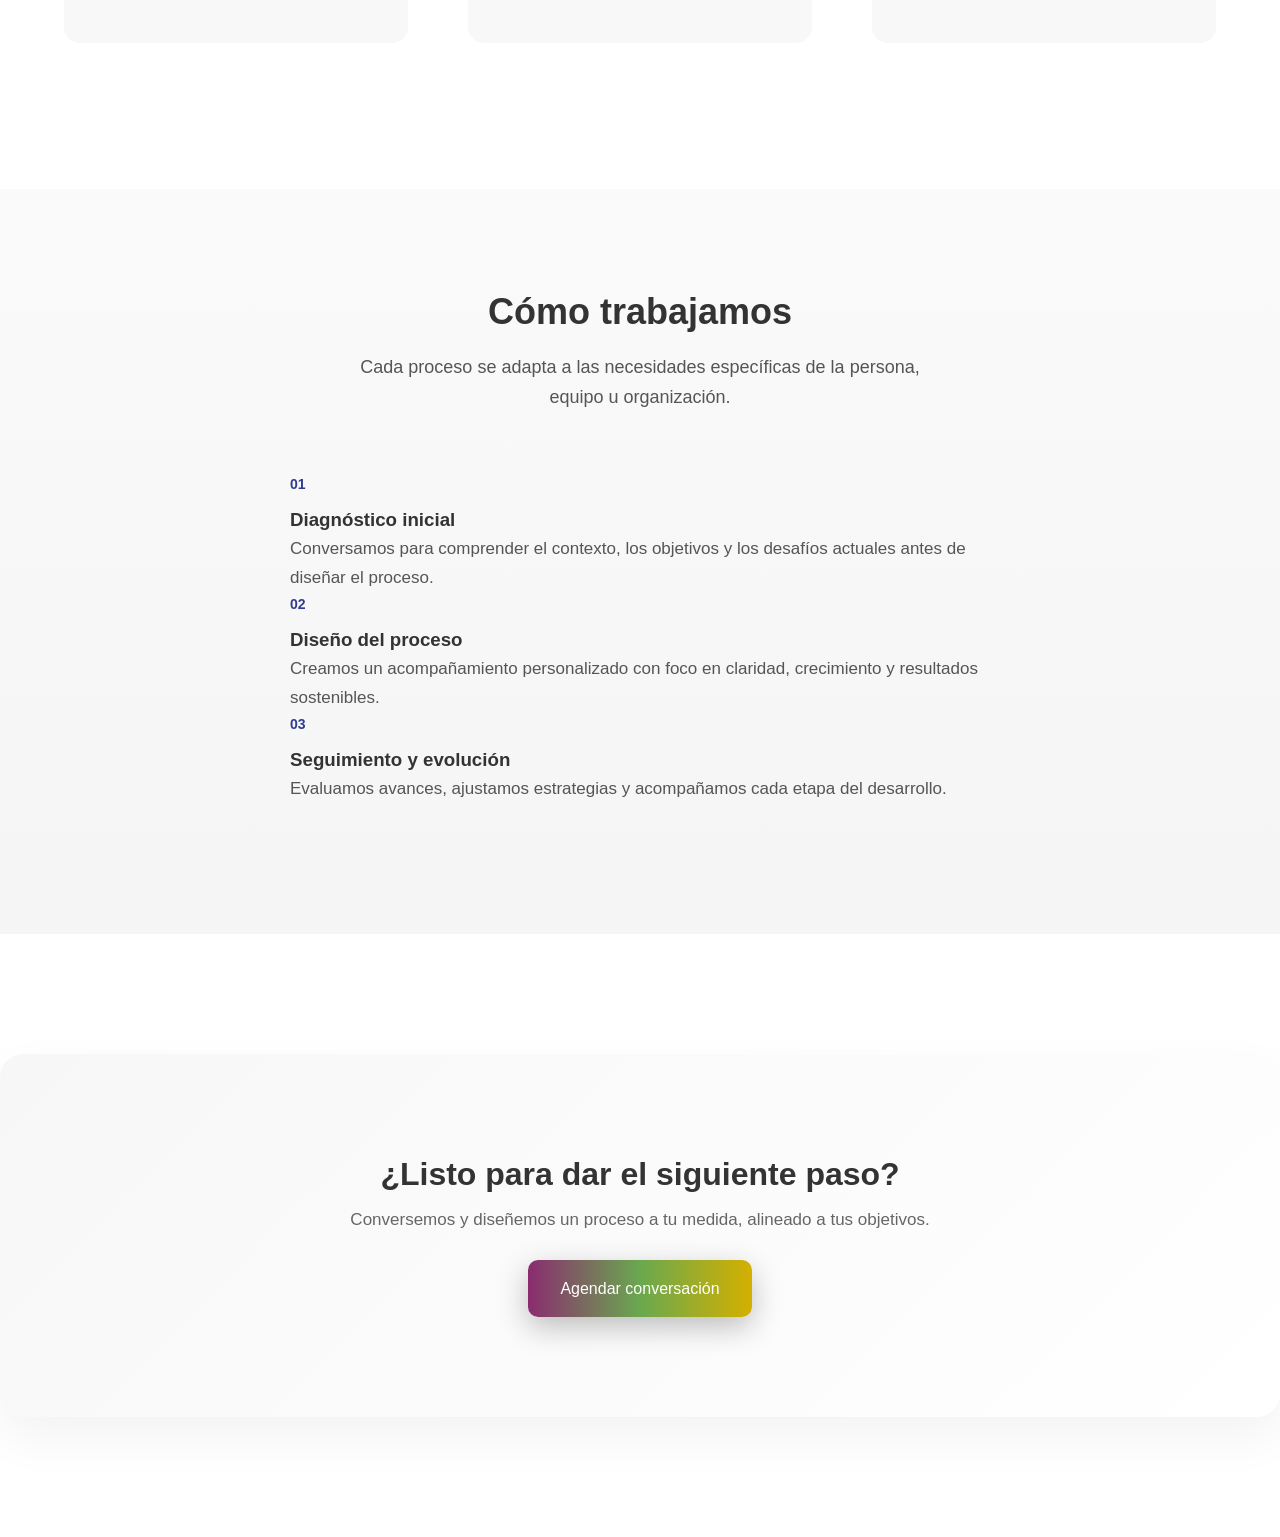
==== commit 3e5b81d6: "modificamos menu de mobile" ====
--- a/pages/acompañamiento.html
+++ b/pages/acompañamiento.html
@@ -10,14 +10,14 @@
 <body>
       <!-- MENU NAV -->
 
+<!-- MENU NAV -->
 <header class="navbar">
   <div class="container nav-container">
 
     <!-- Logo -->
     <div class="logo">
-      <a href="../index.html">Boero González</a>
-    </div>
-
+      <a href="../../index.html">Boero González</a>
+    </div>
 
     <!-- Botón hamburguesa -->
     <div class="menu-toggle">
@@ -30,28 +30,35 @@
     <nav class="nav-menu">
       <ul class="nav-links">
 
-        <li><a href="../index.html">Home</a></li>
-
-        <li><a href="./sobrenosotras.html">Sobre Nosotras</a></li>
-
+        <li><a href="../../index.html">Home</a></li>
+
+        <li><a href="../sobrenosotras.html">Sobre Nosotras</a></li>
+
+        <!-- DROPDOWN -->
         <li class="dropdown">
-          <a href="./acompañamiento.html" class="active">Acompañamiento</a>
+          <a href="#">Acompañamiento</a>
           <ul class="dropdown-menu">
-            <li><a href="./sub-menu/coachingindi.html">Coaching Individual</a></li>
-            <li><a href="./sub-menu/trabajoequip.html">Trabajo con Equipos</a></li>
-            <li><a href="./sub-menu/formaciones.html">Formaciones</a></li>
+
+            <!-- 🔥 nuevo sub-item -->
+            <li><a href="../acompañamiento.html">Ver acompañamiento</a></li>
+
+            <li><a href="./coachingindi.html">Coaching Individual</a></li>
+            <li><a href="./trabajoequip.html">Trabajo con Equipos</a></li>
+            <li><a href="./formaciones.html">Formaciones</a></li>
+
           </ul>
         </li>
 
-        <li><a href="./metodo.html">Método</a></li>
-
-        <li><a href="./contacto.html" class="btn-nav">Contacto</a></li>
+        <li><a href="../metodo.html">Método</a></li>
+
+        <li><a href="../contacto.html" class="btn-nav">Contacto</a></li>
 
       </ul>
     </nav>
 
   </div>
 </header>
+
 
  <!-- HERO PRINCIPAL-->
 
@@ -211,47 +218,43 @@
   const toggle = document.querySelector('.menu-toggle');
   const navMenu = document.querySelector('.nav-menu');
 
-  if (toggle && navMenu) {
-    toggle.addEventListener('click', () => {
-      navMenu.classList.toggle('active');
+  // 🔹 Toggle menú hamburguesa
+  toggle.addEventListener('click', () => {
+    navMenu.classList.toggle('active');
+  });
+
+  // 🔹 Dropdown mobile (comportamiento correcto)
+  document.querySelectorAll('.dropdown > a').forEach(link => {
+
+    link.addEventListener('click', (e) => {
+
+      if (window.innerWidth <= 768) {
+
+        e.preventDefault(); // 🔥 evita navegación
+
+        const parent = link.parentElement;
+
+        // toggle abrir/cerrar
+        parent.classList.toggle('open');
+
+        // cerrar otros dropdowns
+        document.querySelectorAll('.dropdown').forEach(d => {
+          if (d !== parent) d.classList.remove('open');
+        });
+
+      }
+
     });
-  }
-
-  // cerrar menú al hacer click en links
-  const links = document.querySelectorAll('.nav-links a');
-
-  links.forEach(link => {
-    link.addEventListener('click', () => {
-      navMenu.classList.remove('active');
+
+  });
+
+  // 🔹 Cerrar menú al hacer click en links reales
+  document.querySelectorAll('.dropdown-menu a, .nav-links > li:not(.dropdown) a')
+    .forEach(link => {
+      link.addEventListener('click', () => {
+        navMenu.classList.remove('active');
+      });
     });
-  });
-
-  // 🔥 dropdown mobile (versión correcta)
-  document.querySelectorAll('.dropdown > a').forEach(link => {
-
-    link.addEventListener('click', (e) => {
-
-      if (window.innerWidth <= 768) {
-
-        const parent = link.parentElement;
-
-        if (!parent.classList.contains('open')) {
-
-          e.preventDefault();
-
-          // 🔥 cerrar otros dropdowns
-          document.querySelectorAll('.dropdown').forEach(d => {
-            d.classList.remove('open');
-          });
-
-          parent.classList.add('open');
-        }
-
-      }
-
-    });
-
-  });
 
 </script>
 
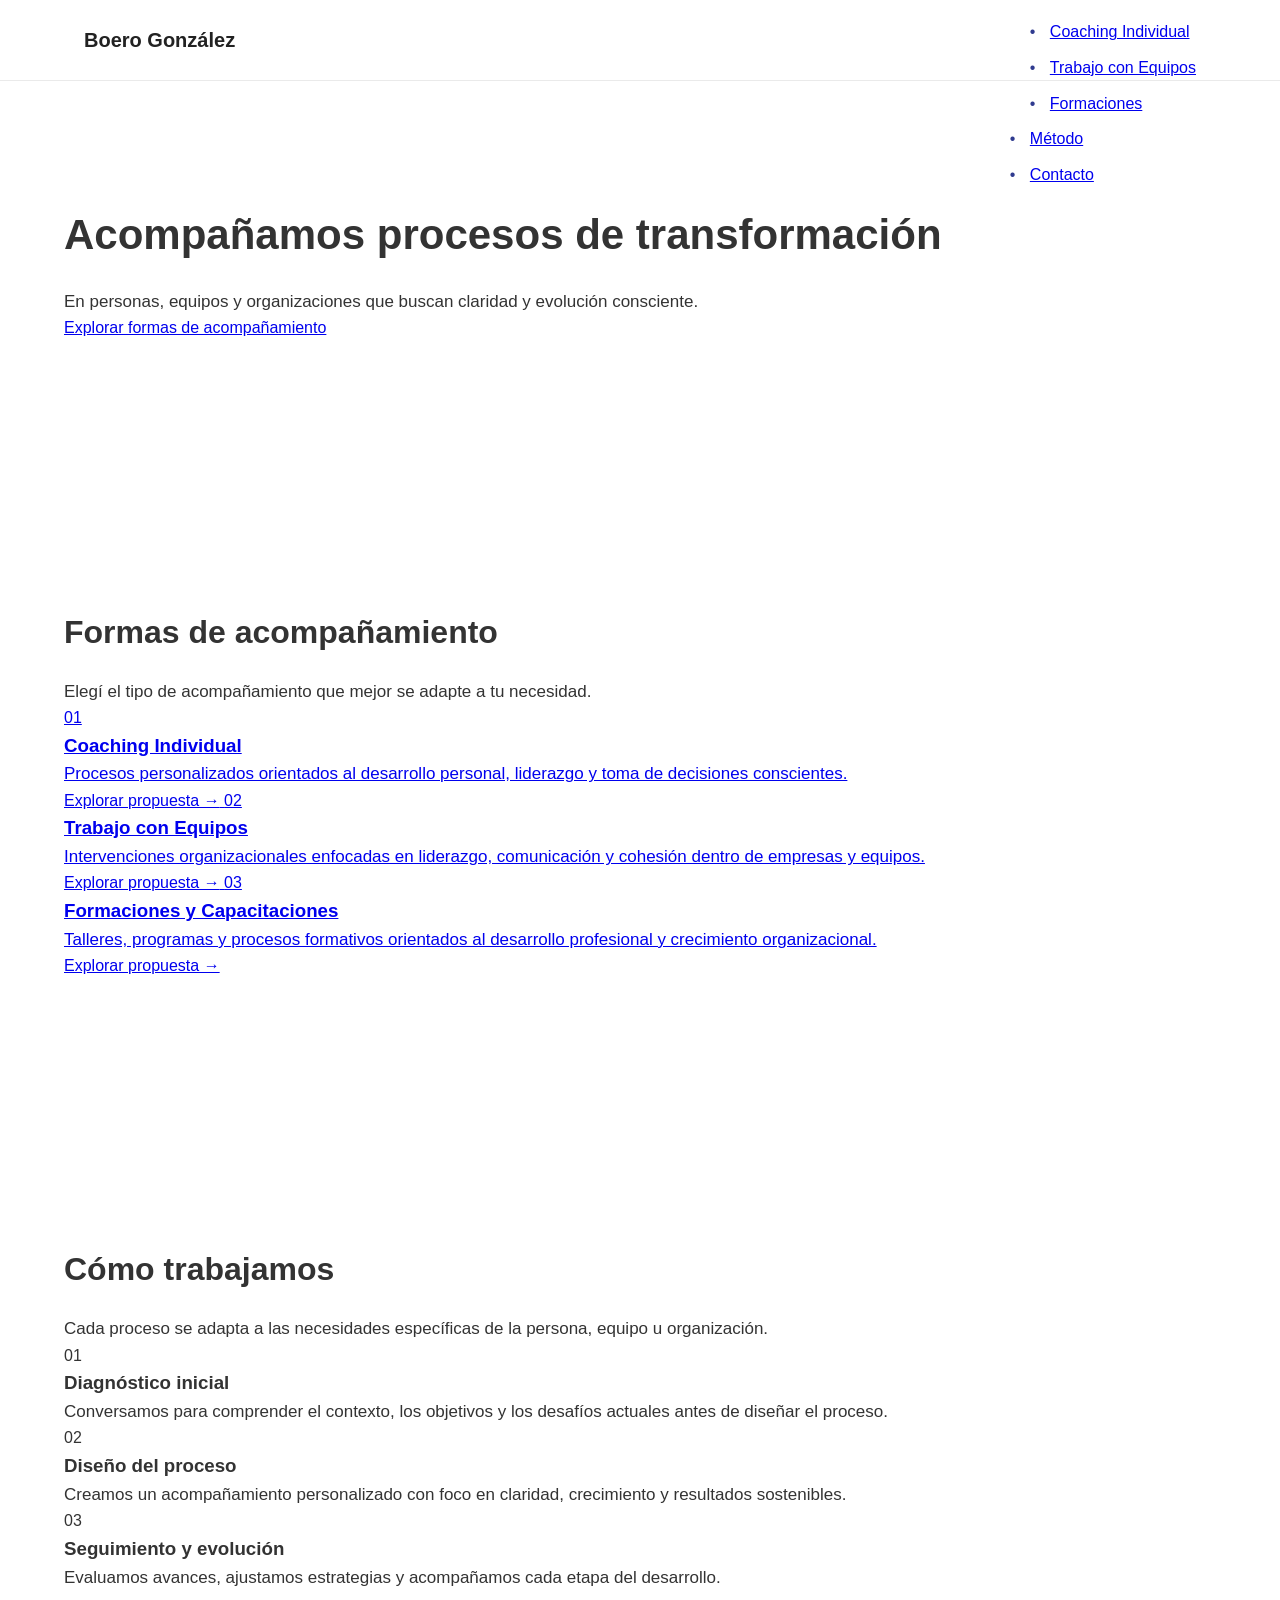
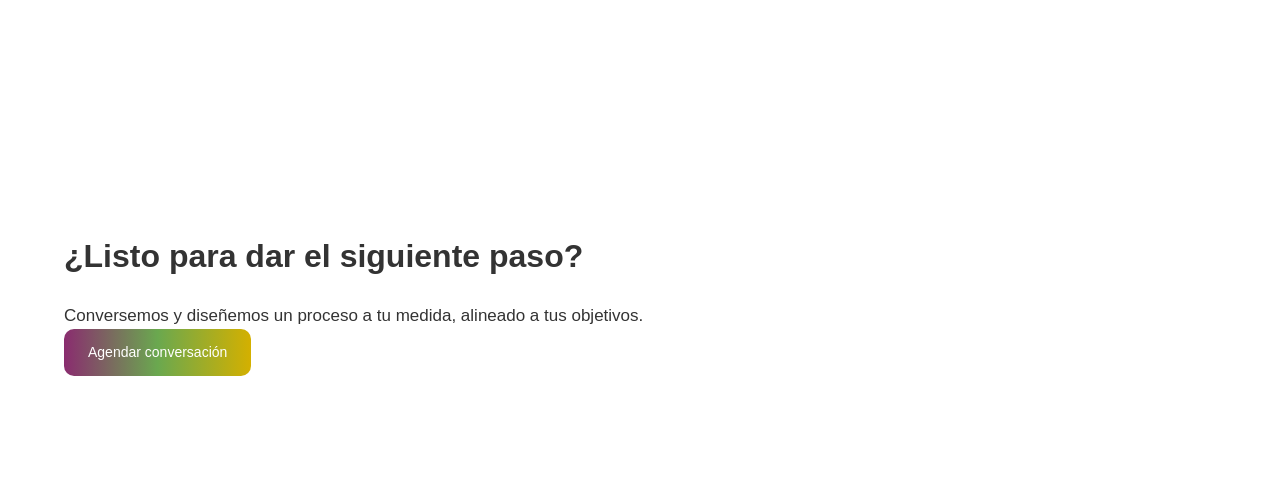
==== commit 1a7e57c9: "fix: corrige comportamiento del menú en mobile y mejora interacción dropdown" ====
--- a/pages/acompañamiento.html
+++ b/pages/acompañamiento.html
@@ -10,7 +10,6 @@
 <body>
       <!-- MENU NAV -->
 
-<!-- MENU NAV -->
 <header class="navbar">
   <div class="container nav-container">
 
@@ -26,7 +25,7 @@
       <span></span>
     </div>
 
-    <!-- Navegación principal -->
+    <!-- Navegación -->
     <nav class="nav-menu">
       <ul class="nav-links">
 
@@ -34,19 +33,20 @@
 
         <li><a href="../sobrenosotras.html">Sobre Nosotras</a></li>
 
-        <!-- DROPDOWN -->
+        <!-- 🔥 DROPDOWN MEJORADO -->
         <li class="dropdown">
-          <a href="#">Acompañamiento</a>
+
+          <div class="dropdown-trigger">
+            <a href="../acompañamiento.html">Acompañamiento</a>
+            <span class="dropdown-icon">▾</span>
+          </div>
+
           <ul class="dropdown-menu">
-
-            <!-- 🔥 nuevo sub-item -->
-            <li><a href="../acompañamiento.html">Ver acompañamiento</a></li>
-
             <li><a href="./coachingindi.html">Coaching Individual</a></li>
             <li><a href="./trabajoequip.html">Trabajo con Equipos</a></li>
             <li><a href="./formaciones.html">Formaciones</a></li>
-
           </ul>
+
         </li>
 
         <li><a href="../metodo.html">Método</a></li>
@@ -211,51 +211,47 @@
 
 
 
-
-
-  <!-- TODO tu contenido -->
 <script>
   const toggle = document.querySelector('.menu-toggle');
   const navMenu = document.querySelector('.nav-menu');
 
   // 🔹 Toggle menú hamburguesa
-  toggle.addEventListener('click', () => {
-    navMenu.classList.toggle('active');
+  if (toggle && navMenu) {
+    toggle.addEventListener('click', () => {
+      navMenu.classList.toggle('active');
+    });
+  }
+
+  // 🔹 Dropdown SOLO con ícono (mobile)
+  document.querySelectorAll('.dropdown').forEach(drop => {
+
+    const icon = drop.querySelector('.dropdown-icon');
+
+    if (icon) {
+      icon.addEventListener('click', (e) => {
+
+        if (window.innerWidth <= 768) {
+          e.stopPropagation();
+
+          drop.classList.toggle('open');
+
+          // cerrar otros dropdowns
+          document.querySelectorAll('.dropdown').forEach(d => {
+            if (d !== drop) d.classList.remove('open');
+          });
+        }
+
+      });
+    }
+
   });
 
-  // 🔹 Dropdown mobile (comportamiento correcto)
-  document.querySelectorAll('.dropdown > a').forEach(link => {
-
-    link.addEventListener('click', (e) => {
-
-      if (window.innerWidth <= 768) {
-
-        e.preventDefault(); // 🔥 evita navegación
-
-        const parent = link.parentElement;
-
-        // toggle abrir/cerrar
-        parent.classList.toggle('open');
-
-        // cerrar otros dropdowns
-        document.querySelectorAll('.dropdown').forEach(d => {
-          if (d !== parent) d.classList.remove('open');
-        });
-
-      }
-
+  // 🔹 Cerrar menú al navegar
+  document.querySelectorAll('.nav-links a').forEach(link => {
+    link.addEventListener('click', () => {
+      navMenu.classList.remove('active');
     });
-
   });
-
-  // 🔹 Cerrar menú al hacer click en links reales
-  document.querySelectorAll('.dropdown-menu a, .nav-links > li:not(.dropdown) a')
-    .forEach(link => {
-      link.addEventListener('click', () => {
-        navMenu.classList.remove('active');
-      });
-    });
-
 </script>
 
 
--- a/css/style.css
+++ b/css/style.css
@@ -230,12 +230,14 @@
   }
 
 
+@media (max-width: 768px) {
 
   .dropdown-menu {
     position: static;
     display: none;
     padding-left: 10px;
   }
+
   .dropdown-menu li {
     padding: 8px 0;
   }
@@ -243,18 +245,21 @@
   .dropdown.open .dropdown-menu {
     display: block;
   }
-}
-
-.dropdown > a::after {
-  content: "▼";
-  margin-left: 6px;
+
+}
+.dropdown-trigger {
+  display: flex;
+  align-items: center;
+  gap: 6px;
+}
+
+.dropdown-icon {
   font-size: 12px;
+  cursor: pointer;
   transition: transform 0.3s ease;
 }
 
-
-
-.dropdown.open > a::after {
+.dropdown.open .dropdown-icon {
   transform: rotate(180deg);
 }
 
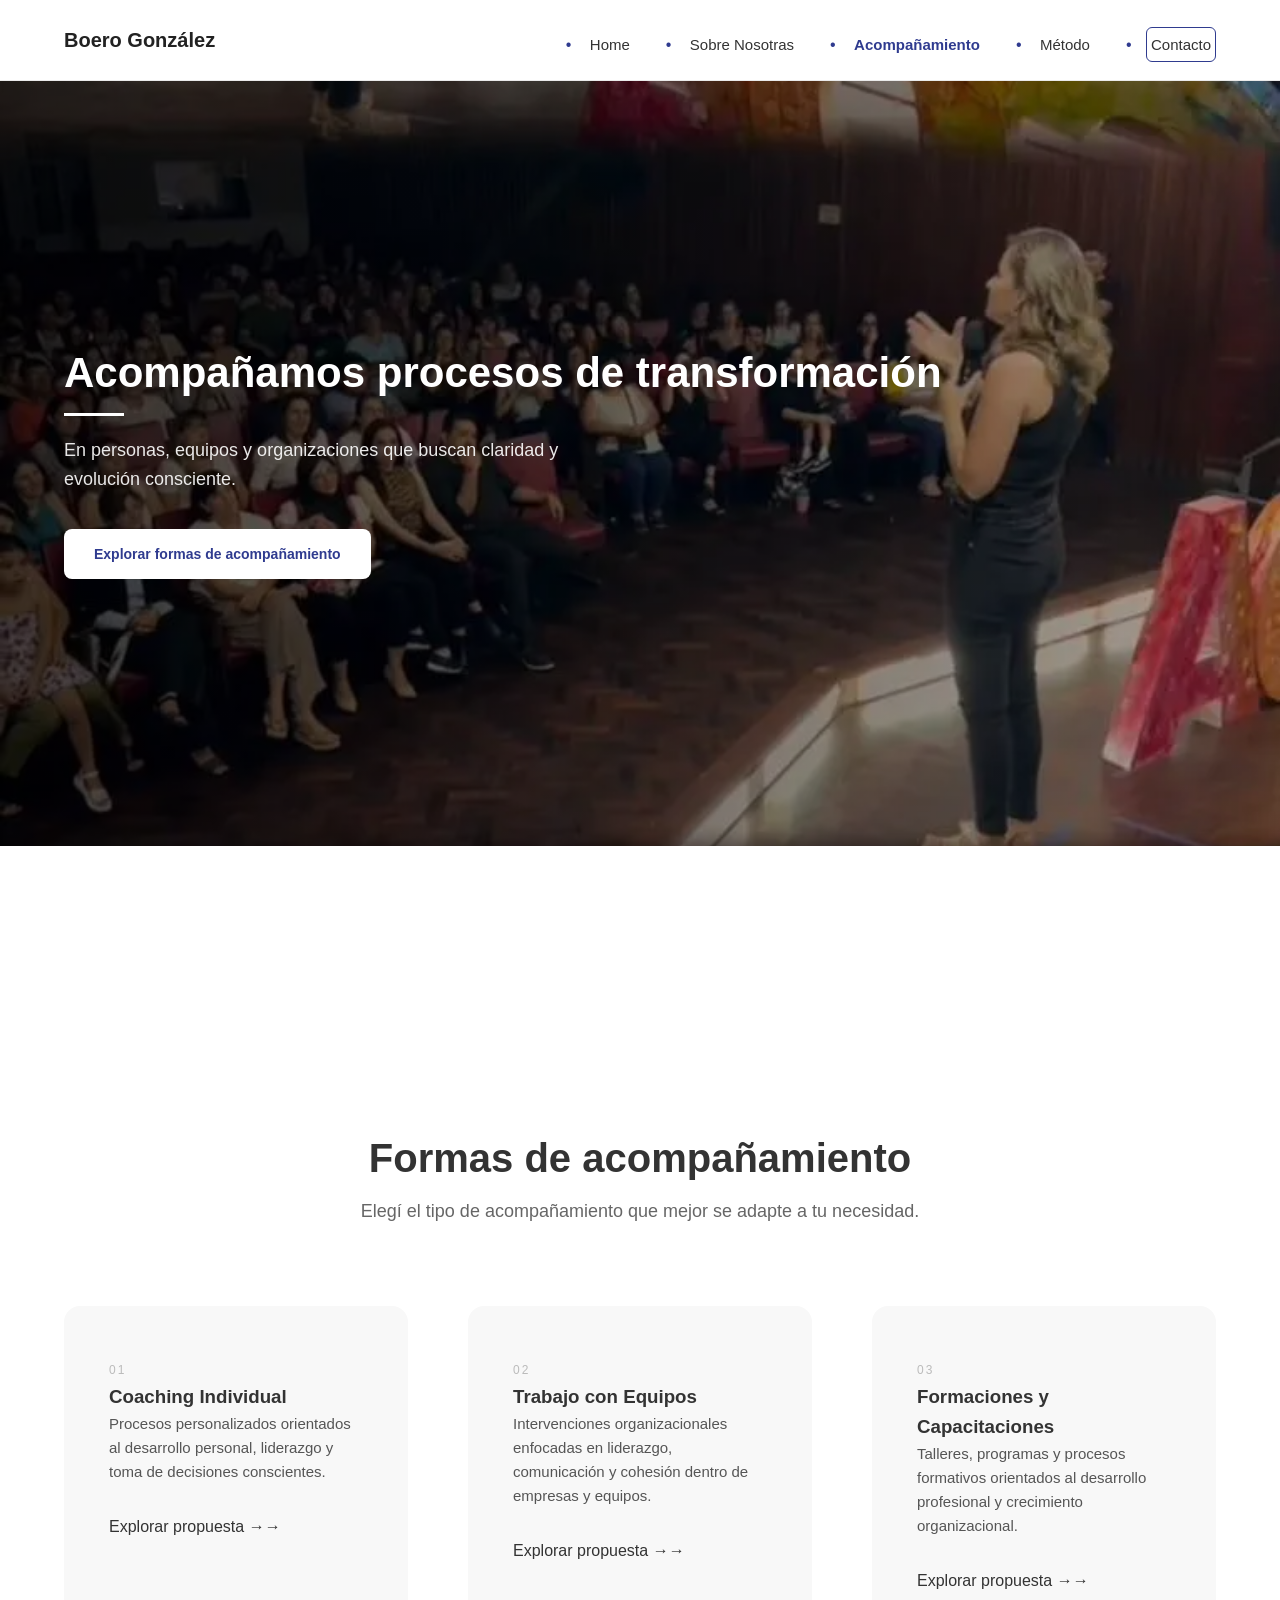
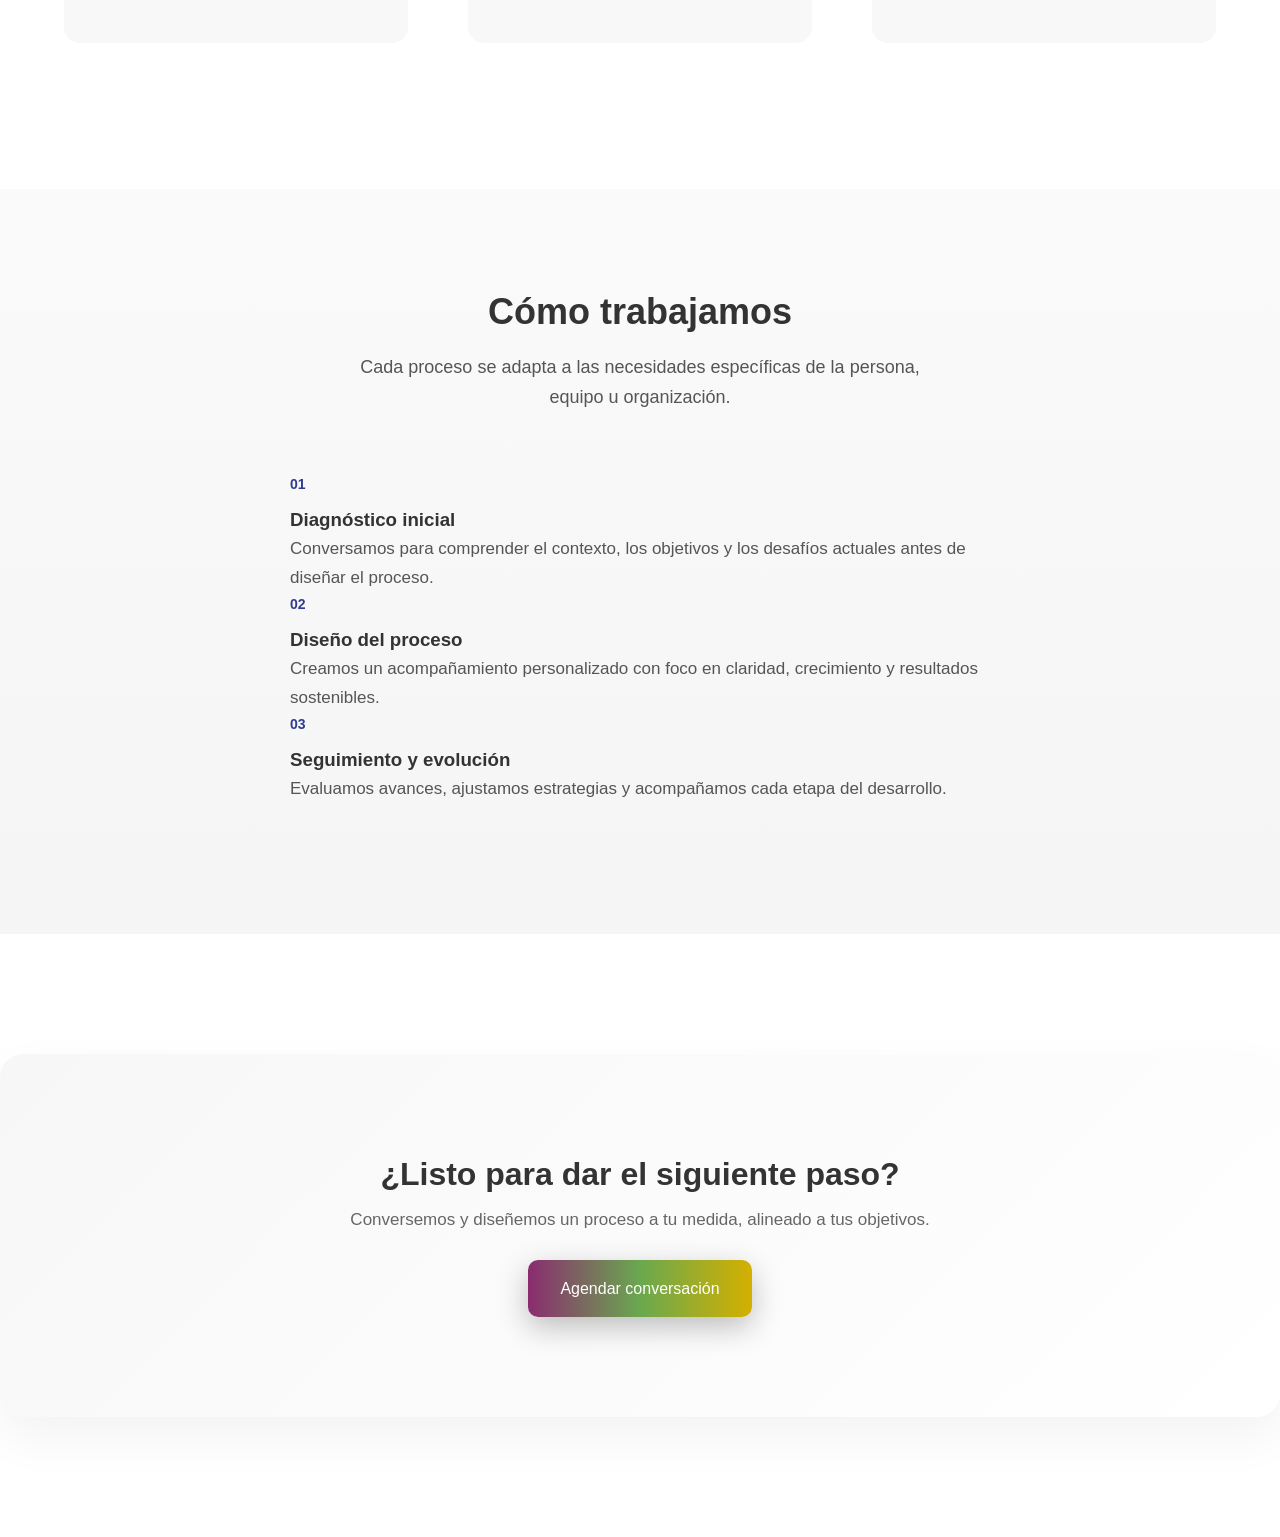
==== commit 3275bfcc: "mejoramos menu mobile" ====
--- a/pages/acompañamiento.html
+++ b/pages/acompañamiento.html
@@ -9,6 +9,7 @@
 </head>
 <body>
       <!-- MENU NAV -->
+ <!-- MENU NAV -->
 
 <header class="navbar">
   <div class="container nav-container">
@@ -25,38 +26,33 @@
       <span></span>
     </div>
 
-    <!-- Navegación -->
+    <!-- Navegación principal -->
     <nav class="nav-menu">
       <ul class="nav-links">
 
-        <li><a href="../../index.html">Home</a></li>
-
-        <li><a href="../sobrenosotras.html">Sobre Nosotras</a></li>
-
-        <!-- 🔥 DROPDOWN MEJORADO -->
+        <li><a href="../index.html">Home</a></li>
+
+        <li><a href="./sobrenosotras.html">Sobre Nosotras</a></li>
+
         <li class="dropdown">
-
-          <div class="dropdown-trigger">
-            <a href="../acompañamiento.html">Acompañamiento</a>
-            <span class="dropdown-icon">▾</span>
-          </div>
-
+          <a href="./acompañamiento.html" class="active">Acompañamiento</a>
           <ul class="dropdown-menu">
-            <li><a href="./coachingindi.html">Coaching Individual</a></li>
-            <li><a href="./trabajoequip.html">Trabajo con Equipos</a></li>
-            <li><a href="./formaciones.html">Formaciones</a></li>
+            <li><a href="./sub-menu/coachingindi.html">Coaching Individual</a></li>
+            <li><a href="./sub-menu/trabajoequip.html">Trabajo con Equipos</a></li>
+            <li><a href="./sub-menu/formaciones.html" class="active">Formaciones</a></li>
           </ul>
-
         </li>
 
-        <li><a href="../metodo.html">Método</a></li>
-
-        <li><a href="../contacto.html" class="btn-nav">Contacto</a></li>
+        <li><a href="./metodo.html">Método</a></li>
+
+        <li><a href="./contacto.html" class="btn-nav">Contacto</a></li>
 
       </ul>
     </nav>
 
   </div>
+
+  
 </header>
 
 
@@ -210,50 +206,52 @@
 
 
 
-
 <script>
   const toggle = document.querySelector('.menu-toggle');
   const navMenu = document.querySelector('.nav-menu');
 
-  // 🔹 Toggle menú hamburguesa
   if (toggle && navMenu) {
     toggle.addEventListener('click', () => {
       navMenu.classList.toggle('active');
     });
   }
 
-  // 🔹 Dropdown SOLO con ícono (mobile)
-  document.querySelectorAll('.dropdown').forEach(drop => {
-
-    const icon = drop.querySelector('.dropdown-icon');
-
-    if (icon) {
-      icon.addEventListener('click', (e) => {
-
-        if (window.innerWidth <= 768) {
-          e.stopPropagation();
-
-          drop.classList.toggle('open');
-
-          // cerrar otros dropdowns
-          document.querySelectorAll('.dropdown').forEach(d => {
-            if (d !== drop) d.classList.remove('open');
-          });
-        }
-
-      });
-    }
-
-  });
-
-  // 🔹 Cerrar menú al navegar
-  document.querySelectorAll('.nav-links a').forEach(link => {
+  // cerrar menú al hacer click en links
+  const links = document.querySelectorAll('.nav-links a');
+
+  links.forEach(link => {
     link.addEventListener('click', () => {
       navMenu.classList.remove('active');
     });
   });
+
+  // 🔥 dropdown mobile (versión correcta)
+  document.querySelectorAll('.dropdown > a').forEach(link => {
+
+    link.addEventListener('click', (e) => {
+
+      if (window.innerWidth <= 768) {
+
+        const parent = link.parentElement;
+
+        if (!parent.classList.contains('open')) {
+
+          e.preventDefault();
+
+          // 🔥 cerrar otros dropdowns
+          document.querySelectorAll('.dropdown').forEach(d => {
+            d.classList.remove('open');
+          });
+
+          parent.classList.add('open');
+        }
+
+      }
+
+    });
+
+  });
+
 </script>
-
-
 </body>
 </html>
--- a/css/style.css
+++ b/css/style.css
@@ -145,12 +145,9 @@
 }
 
 
-
-
-/* MENU NAVEGACION*/
-
-
+/* ============================= */
 /* NAVBAR */
+/* ============================= */
 
 .navbar {
   width: 100%;
@@ -179,7 +176,11 @@
   color: #222;
   text-decoration: none;
 }
-/* MENU HAMBURHUESA- MOBILE */
+
+/* ============================= */
+/* MENU HAMBURGUESA */
+/* ============================= */
+
 .menu-toggle {
   display: none;
   flex-direction: column;
@@ -194,81 +195,9 @@
   border-radius: 2px;
 }
 
-/* RESPONSIBE MENUMENU- MOBILE */
-@media (max-width: 768px) {
-
-  .menu-toggle {
-    display: flex;
-  }
-
-  /* Ocultar menú por defecto */
-  .nav-menu {
-  position: fixed;
-  top: 70px;
-  left: 0;
-  width: 100%;
-  height: calc(100vh - 70px);
-
-  background: white;
-
-  display: none;
-  flex-direction: column;
-  padding: 30px 20px;
-  gap: 20px;
-
-  z-index: 999;
-}
-  /* Mostrar cuando está activo */
-  .nav-menu.active {
-    display: flex;
-  }
-
-  /* Links en columna */
-  .nav-links {
-    flex-direction: column;
-    gap: 20px;
-  }
-
-
-@media (max-width: 768px) {
-
-  .dropdown-menu {
-    position: static;
-    display: none;
-    padding-left: 10px;
-  }
-
-  .dropdown-menu li {
-    padding: 8px 0;
-  }
-
-  .dropdown.open .dropdown-menu {
-    display: block;
-  }
-
-}
-.dropdown-trigger {
-  display: flex;
-  align-items: center;
-  gap: 6px;
-}
-
-.dropdown-icon {
-  font-size: 12px;
-  cursor: pointer;
-  transition: transform 0.3s ease;
-}
-
-.dropdown.open .dropdown-icon {
-  transform: rotate(180deg);
-}
-
-
-
-/* MENU */
-
-
-
+/* ============================= */
+/* MENU DESKTOP */
+/* ============================= */
 
 .nav-links {
   list-style: none;
@@ -296,14 +225,15 @@
   background: var(--gradiente-marca);
 }
 
-
-/* Active state */
+/* Active */
 .nav-links a.active {
   color: #2f3b8f;
   font-weight: 600;
 }
 
-/* Dropdown */
+/* ============================= */
+/* DROPDOWN DESKTOP */
+/* ============================= */
 
 .dropdown-menu {
   position: absolute;
@@ -330,13 +260,15 @@
   display: block;
 }
 
-/* Mostrar dropdown al hover */
+/* Mostrar dropdown en hover */
 .dropdown:hover .dropdown-menu {
   opacity: 1;
   visibility: visible;
 }
 
-/* BOTÓN section-CONTACTO */
+/* ============================= */
+/* BOTÓN CONTACTO */
+/* ============================= */
 
 .btn-nav {
   padding: 10px 18px;
@@ -350,6 +282,59 @@
   color: #ffffff;
 }
 
+/* ============================= */
+/* RESPONSIVE MOBILE */
+/* ============================= */
+
+@media (max-width: 768px) {
+
+  /* Mostrar hamburguesa */
+  .menu-toggle {
+    display: flex;
+  }
+
+  /* Ocultar menú */
+  .nav-menu {
+    position: fixed;
+    top: 70px;
+    left: 0;
+    width: 100%;
+    height: calc(100vh - 70px);
+    background: white;
+    display: none;
+    flex-direction: column;
+    padding: 30px 20px;
+    gap: 20px;
+    z-index: 999;
+  }
+
+  /* Mostrar menú activo */
+  .nav-menu.active {
+    display: flex;
+  }
+
+  /* Links en columna */
+  .nav-links {
+    flex-direction: column;
+    gap: 20px;
+  }
+
+  /* Dropdown en mobile */
+  .dropdown-menu {
+    position: static;
+    display: none;
+    padding-left: 10px;
+  }
+
+  .dropdown-menu li {
+    padding: 8px 0;
+  }
+
+  .dropdown.open .dropdown-menu {
+    display: block;
+  }
+
+}
 /* HOME */
 
 
